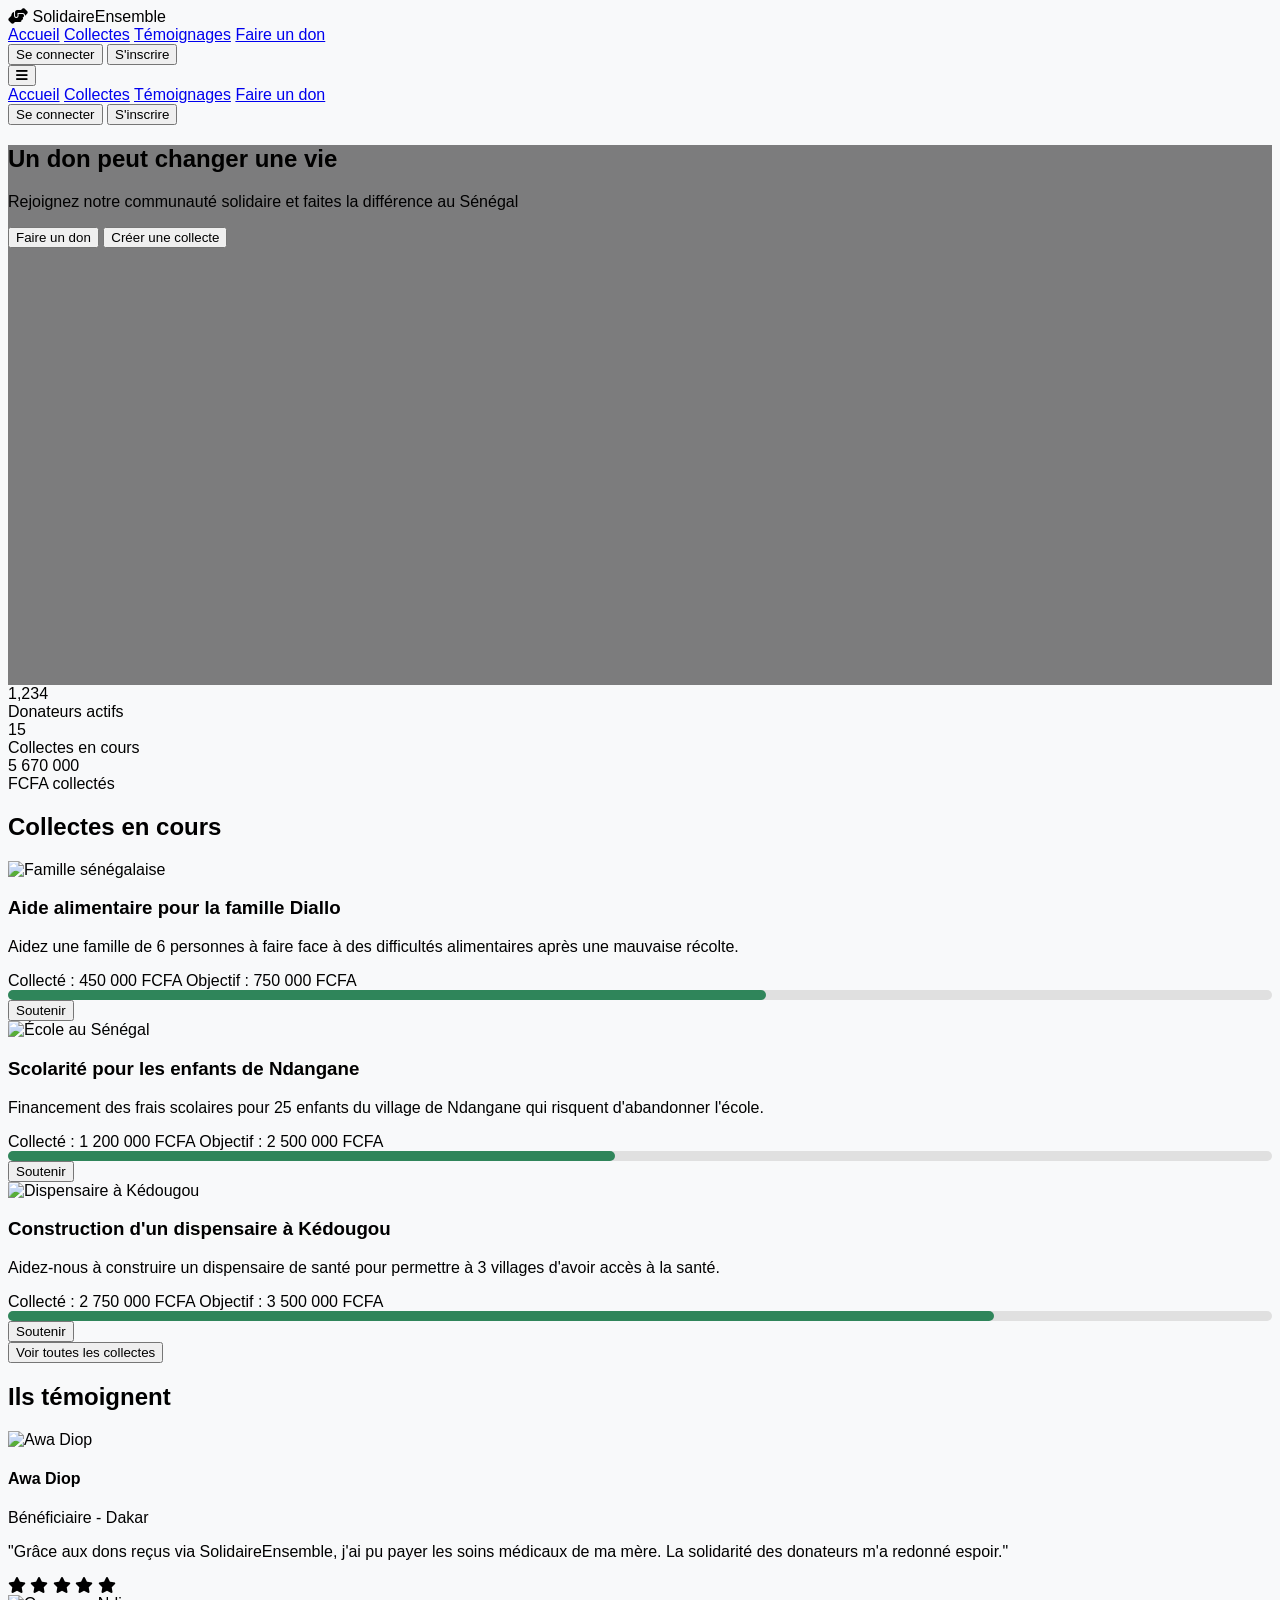
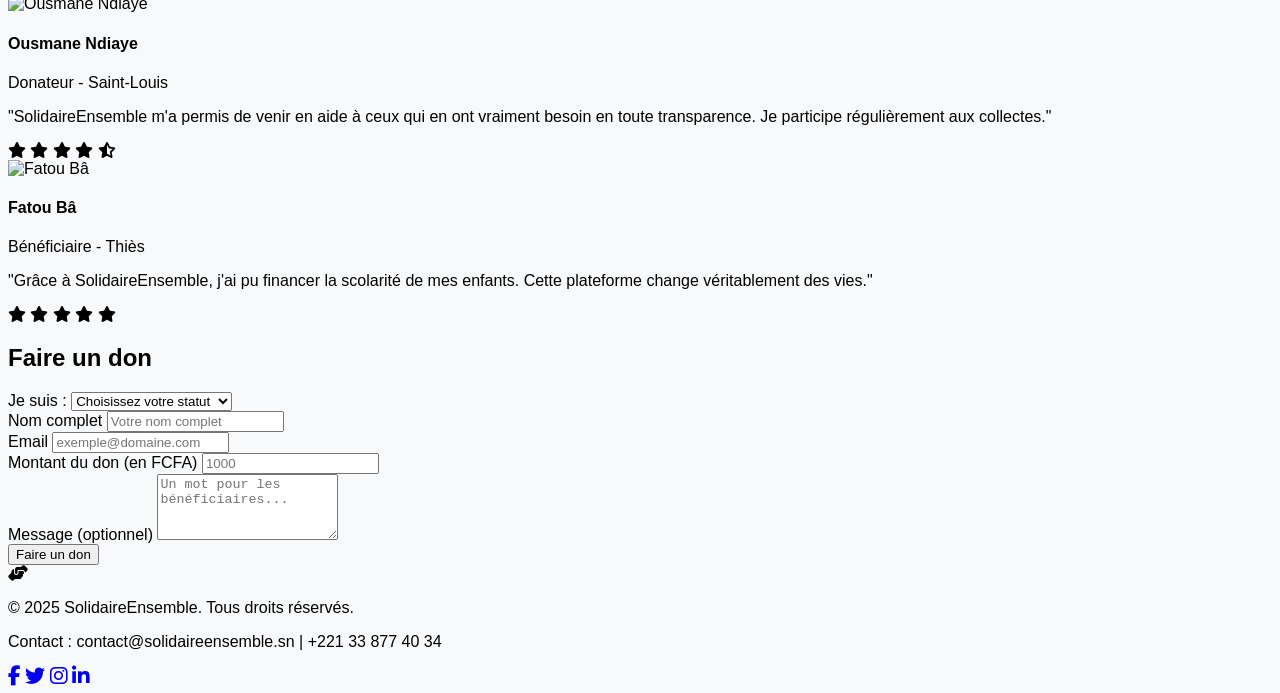
==== E-social/index.html @ 28fca860 "Page de connexion" ====
<!DOCTYPE html>
<html lang="fr">

<head>
    <meta charset="UTF-8">
    <meta name="viewport" content="width=device-width, initial-scale=1.0">
    <title>SolidaireEnsemble - Un don peut changer une vie</title>
    <link rel="stylesheet" href="https://cdnjs.cloudflare.com/ajax/libs/font-awesome/6.4.0/css/all.min.css">
    <script src="https://cdn.tailwindcss.com"></script>
    <link rel="stylesheet" href="style/style.css">
    <script src="js/main.js"></script>
    <style>
        :root {
            --primary: #2F855A;
            --secondary: #DD6B20;
            --light: #F7FAFC;
            --dark: #1A202C;
        }

        body {
            font-family: 'Segoe UI', Tahoma, Geneva, Verdana, sans-serif;
            background-color: #F8F9FA;
        }

        .hero-image {
            background-image: linear-gradient(rgba(0, 0, 0, 0.5), rgba(0, 0, 0, 0.5)), url('https://img.freepik.com/photos-gratuite/bouchent-concept-communaute-mains_23-2148931127.jpg?semt=ais_items_boosted&w=740');
            height: 60vh;
            background-position: center;
            background-repeat: no-repeat;
            background-size: cover;
        }

        .testimonial-card {
            transition: transform 0.3s ease;
        }

        .testimonial-card:hover {
            transform: translateY(-5px);
        }

        .progress-bar {
            height: 10px;
            border-radius: 5px;
            background-color: #e0e0e0;
        }

        .progress-fill {
            height: 100%;
            border-radius: 5px;
            background-color: var(--primary);
            transition: width 0.5s ease;
        }

        .collect-card {
            transition: all 0.3s ease;
        }

        .collect-card:hover {
            transform: translateY(-5px);
            box-shadow: 0 10px 25px -5px rgba(0, 0, 0, 0.1);
        }

        .nav-link {
            position: relative;
        }

        .nav-link:after {
            content: '';
            position: absolute;
            width: 0;
            height: 2px;
            bottom: -2px;
            left: 0;
            background-color: var(--secondary);
            transition: width 0.3s ease;
        }

        .nav-link:hover:after {
            width: 100%;
        }

        @media (max-width: 768px) {
            .hero-image {
                height: 40vh;
            }
        }
    </style>
</head>

<body>
    <!-- Navigation -->
    <nav class="bg-white shadow-md sticky top-0 z-50">
        <div class="max-w-7xl mx-auto px-4 sm:px-6 lg:px-8">
            <div class="flex justify-between h-16">
                <div class="flex">
                    <div class="flex-shrink-0 flex items-center">
                        <i class="fas fa-hands-helping text-3xl text-green-600 mr-2"></i>
                        <span class="text-xl font-bold text-gray-800">SolidaireEnsemble</span>
                    </div>
                    <div class="hidden sm:ml-6 sm:flex sm:space-x-8">
                        <a href="#accueil"
                            class="nav-link border-green-500 text-gray-900 inline-flex items-center px-1 pt-1 border-b-2 text-sm font-medium">Accueil</a>
                        <a href="#collectes"
                            class="nav-link border-transparent text-gray-500 hover:border-gray-300 hover:text-gray-700 inline-flex items-center px-1 pt-1 border-b-2 text-sm font-medium">Collectes</a>
                        <a href="#temoignages"
                            class="nav-link border-transparent text-gray-500 hover:border-gray-300 hover:text-gray-700 inline-flex items-center px-1 pt-1 border-b-2 text-sm font-medium">Témoignages</a>
                        <a href="#faire-don"
                            class="nav-link border-transparent text-gray-500 hover:border-gray-300 hover:text-gray-700 inline-flex items-center px-1 pt-1 border-b-2 text-sm font-medium">Faire
                            un don</a>
                    </div>
                </div>
                <div class="hidden sm:ml-6 sm:flex sm:items-center">
                    <button onclick="window.location.href='connexion.html'"
                        class="bg-green-600 hover:bg-green-700 text-white px-4 py-2 rounded-md text-sm font-medium mr-2">
                        Se connecter
                    </button>
                    <button
                        class="bg-orange-500 hover:bg-orange-600 text-white px-4 py-2 rounded-md text-sm font-medium">S'inscrire</button>
                </div>
                <div class="-mr-2 flex items-center sm:hidden">
                    <button type="button"
                        class="inline-flex items-center justify-center p-2 rounded-md text-gray-400 hover:text-gray-500 hover:bg-gray-100 focus:outline-none focus:ring-2 focus:ring-inset focus:ring-green-500"
                        aria-controls="mobile-menu" aria-expanded="false">
                        <span class="sr-only">Open main menu</span>
                        <i class="fas fa-bars text-xl"></i>
                    </button>
                </div>
            </div>
        </div>

        <!-- Mobile menu -->
        <div class="sm:hidden hidden" id="mobile-menu">
            <div class="pt-2 pb-3 space-y-1">
                <a href="#accueil"
                    class="bg-green-50 border-green-500 text-green-700 block pl-3 pr-4 py-2 border-l-4 text-base font-medium">Accueil</a>
                <a href="#collectes"
                    class="border-transparent text-gray-500 hover:bg-gray-50 hover:border-gray-300 hover:text-gray-700 block pl-3 pr-4 py-2 border-l-4 text-base font-medium">Collectes</a>
                <a href="#temoignages"
                    class="border-transparent text-gray-500 hover:bg-gray-50 hover:border-gray-300 hover:text-gray-700 block pl-3 pr-4 py-2 border-l-4 text-base font-medium">Témoignages</a>
                <a href="#faire-don"
                    class="border-transparent text-gray-500 hover:bg-gray-50 hover:border-gray-300 hover:text-gray-700 block pl-3 pr-4 py-2 border-l-4 text-base font-medium">Faire
                    un don</a>
            </div>
            <div class="pt-4 pb-3 border-t border-gray-200">
                <div class="flex items-center px-4">
                    <button
                        class="bg-green-600 hover:bg-green-700 text-white px-4 py-2 rounded-md text-sm font-medium mr-2 w-full">Se
                        <a href="Connexion"></a>connecter</button>
                    <button
                        class="bg-orange-500 hover:bg-orange-600 text-white px-4 py-2 rounded-md text-sm font-medium w-full">S'inscrire</button>
                </div>
            </div>
        </div>
    </nav>

    <!-- Hero Section -->
    <section id="accueil" class="hero-image flex items-center justify-center">
        <div class="text-center px-4">
            <h1 class="text-4xl md:text-6xl font-bold text-white mb-6">Un don peut changer une vie</h1>
            <p class="text-xl md:text-2xl text-white mb-8">Rejoignez notre communauté solidaire et faites la différence
                au Sénégal</p>
            <div class="flex flex-col sm:flex-row justify-center gap-4">
                <button class="bg-green-600 hover:bg-green-700 text-white font-bold py-3 px-8 rounded-lg text-lg">Faire
                    un don</button>
                <button class="bg-white hover:bg-gray-100 text-green-700 font-bold py-3 px-8 rounded-lg text-lg">Créer
                    une collecte</button>
            </div>
        </div>
    </section>

    <!-- Stats Section -->
    <section class="bg-white py-12">
        <div class="max-w-7xl mx-auto px-4 sm:px-6 lg:px-8">
            <div class="grid grid-cols-1 md:grid-cols-3 gap-8 text-center">
                <div class="p-6 rounded-lg border border-gray-200">
                    <div class="text-green-600 text-5xl font-bold mb-2" id="donators-count">0</div>
                    <div class="text-gray-600 text-lg">Donateurs actifs</div>
                </div>
                <div class="p-6 rounded-lg border border-gray-200">
                    <div class="text-green-600 text-5xl font-bold mb-2" id="collects-count">0</div>
                    <div class="text-gray-600 text-lg">Collectes en cours</div>
                </div>
                <div class="p-6 rounded-lg border border-gray-200">
                    <div class="text-green-600 text-5xl font-bold mb-2" id="total-donations">0</div>
                    <div class="text-gray-600 text-lg">FCFA collectés</div>
                </div>
            </div>
        </div>
    </section>

    <!-- Current Collects Section -->
    <section id="collectes" class="bg-gray-50 py-16">
        <div class="max-w-7xl mx-auto px-4 sm:px-6 lg:px-8">
            <h2 class="text-3xl font-bold text-center text-gray-800 mb-12">Collectes en cours</h2>

            <div class="grid grid-cols-1 md:grid-cols-2 lg:grid-cols-3 gap-8">
                <!-- Collect Item 1 -->
                <div class="bg-white rounded-lg shadow-md overflow-hidden collect-card">
                    <img src="https://media.istockphoto.com/id/1430371482/fr/photo/des-b%C3%A9n%C3%A9voles-asiatiques-emballent-des-biens-donn%C3%A9s-et-de-l%C3%A9picerie-%C3%A0-une-banque-alimentaire.jpg?s=612x612&w=0&k=20&c=bNVRONm7edIOkddOf6VmVcBocKPt4oDw5oXJl5x1ylU="
                        alt="Famille sénégalaise" class="w-full h-48 object-cover">
                    <div class="p-6">
                        <h3 class="text-xl font-semibold mb-2">Aide alimentaire pour la famille Diallo</h3>
                        <p class="text-gray-600 mb-4">Aidez une famille de 6 personnes à faire face à des difficultés
                            alimentaires après une mauvaise récolte.</p>

                        <div class="mb-4">
                            <div class="flex justify-between text-sm mb-1">
                                <span>Collecté : 450 000 FCFA</span>
                                <span>Objectif : 750 000 FCFA</span>
                            </div>
                            <div class="progress-bar">
                                <div class="progress-fill" style="width: 60%"></div>
                            </div>
                        </div>

                        <button
                            class="w-full bg-green-600 hover:bg-green-700 text-white py-2 px-4 rounded-lg">Soutenir</button>
                    </div>
                </div>

                <!-- Collect Item 2 -->
                <div class="bg-white rounded-lg shadow-md overflow-hidden collect-card">
                    <img src="https://childrenofafrica.org/wp-content/uploads/2021/10/Fondation-children-of-africa-kits-scolaire-2020-2021-80-scaled.jpg"
                        alt="École au Sénégal" class="w-full h-48 object-cover" />
                    <div class="p-6">
                        <h3 class="text-xl font-semibold mb-2">Scolarité pour les enfants de Ndangane</h3>
                        <p class="text-gray-600 mb-4">Financement des frais scolaires pour 25 enfants du village de
                            Ndangane qui risquent d'abandonner l'école.</p>

                        <div class="mb-4">
                            <div class="flex justify-between text-sm mb-1">
                                <span>Collecté : 1 200 000 FCFA</span>
                                <span>Objectif : 2 500 000 FCFA</span>
                            </div>
                            <div class="progress-bar">
                                <div class="progress-fill" style="width: 48%"></div>
                            </div>
                        </div>

                        <button
                            class="w-full bg-green-600 hover:bg-green-700 text-white py-2 px-4 rounded-lg">Soutenir</button>
                    </div>
                </div>

                <!-- Collect Item 3 -->
                <div class="bg-white rounded-lg shadow-md overflow-hidden collect-card">
                    <img src="https://encrypted-tbn0.gstatic.com/images?q=tbn:ANd9GcTqqtoqpHK7Br8FeZOozDiQo40Pn9hkBjh14BOrrzU4fmsiDVShU4ZltK-C2Ol2y59Cu40&usqp=CAU"
                        alt="Dispensaire à Kédougou" class="w-full h-48 object-cover">
                    <div class="p-6">
                        <h3 class="text-xl font-semibold mb-2">Construction d'un dispensaire à Kédougou</h3>
                        <p class="text-gray-600 mb-4">Aidez-nous à construire un dispensaire de santé pour permettre à 3
                            villages d'avoir accès à la santé.</p>

                        <div class="mb-4">
                            <div class="flex justify-between text-sm mb-1">
                                <span>Collecté : 2 750 000 FCFA</span>
                                <span>Objectif : 3 500 000 FCFA</span>
                            </div>
                            <div class="progress-bar">
                                <div class="progress-fill" style="width: 78%"></div>
                            </div>
                        </div>

                        <button
                            class="w-full bg-green-600 hover:bg-green-700 text-white py-2 px-4 rounded-lg">Soutenir</button>
                    </div>
                </div>
            </div>

            <div class="text-center mt-10">
                <button class="bg-orange-500 hover:bg-orange-600 text-white font-bold py-3 px-8 rounded-lg text-lg">Voir
                    toutes les collectes</button>
            </div>
        </div>
    </section>

    <!-- Testimonials Section -->
    <section id="temoignages" class="py-16 bg-white">
        <div class="max-w-7xl mx-auto px-4 sm:px-6 lg:px-8">
            <h2 class="text-3xl font-bold text-center text-gray-800 mb-12">Ils témoignent</h2>

            <div class="grid grid-cols-1 md:grid-cols-2 lg:grid-cols-3 gap-8">
                <!-- Testimonial 1 -->
                <div class="bg-gray-50 p-6 rounded-lg shadow-md testimonial-card">
                    <div class="flex items-center mb-4">
                        <img src="https://st3.depositphotos.com/12985790/19356/i/450/depositphotos_193566232-stock-photo-portrait-young-smiling-african-american.jpg"
                            alt="Awa Diop" class="w-12 h-12 rounded-full mr-4">
                        <div>
                            <h4 class="font-semibold">Awa Diop</h4>
                            <p class="text-sm text-gray-500">Bénéficiaire - Dakar</p>
                        </div>
                    </div>
                    <p class="text-gray-700 mb-4">"Grâce aux dons reçus via SolidaireEnsemble, j'ai pu payer les soins
                        médicaux de ma mère. La solidarité des donateurs m'a redonné espoir."</p>
                    <div class="flex text-yellow-400">
                        <i class="fas fa-star"></i>
                        <i class="fas fa-star"></i>
                        <i class="fas fa-star"></i>
                        <i class="fas fa-star"></i>
                        <i class="fas fa-star"></i>
                    </div>
                </div>

                <!-- Testimonial 2 -->
                <div class="bg-gray-50 p-6 rounded-lg shadow-md testimonial-card">
                    <div class="flex items-center mb-4">
                        <img src="https://img.freepik.com/photos-gratuite/gros-plan-bouleverse-americain-noir-personne_23-2148749582.jpg?semt=ais_items_boosted&w=740"
                            alt="Ousmane Ndiaye" class="w-12 h-12 rounded-full mr-4">
                        <div>
                            <h4 class="font-semibold">Ousmane Ndiaye</h4>
                            <p class="text-sm text-gray-500">Donateur - Saint-Louis</p>
                        </div>
                    </div>
                    <p class="text-gray-700 mb-4">"SolidaireEnsemble m'a permis de venir en aide à ceux qui en ont
                        vraiment besoin en toute transparence. Je participe régulièrement aux collectes."</p>
                    <div class="flex text-yellow-400">
                        <i class="fas fa-star"></i>
                        <i class="fas fa-star"></i>
                        <i class="fas fa-star"></i>
                        <i class="fas fa-star"></i>
                        <i class="fas fa-star-half-alt"></i>
                    </div>
                </div>

                <!-- Testimonial 3 -->
                <div class="bg-gray-50 p-6 rounded-lg shadow-md testimonial-card">
                    <div class="flex items-center mb-4">
                        <img src="https://img.freepik.com/photos-gratuite/belle-femme-africaine-portrait-visage-se-bouchent_53876-148041.jpg?semt=ais_hybrid&w=740"
                            alt="Fatou Bâ" class="w-12 h-12 rounded-full mr-4">
                        <div>
                            <h4 class="font-semibold">Fatou Bâ</h4>
                            <p class="text-sm text-gray-500">Bénéficiaire - Thiès</p>
                        </div>
                    </div>
                    <p class="text-gray-700 mb-4">"Grâce à SolidaireEnsemble, j'ai pu financer la scolarité de mes
                        enfants. Cette plateforme change véritablement des vies."</p>
                    <div class="flex text-yellow-400">
                        <i class="fas fa-star"></i>
                        <i class="fas fa-star"></i>
                        <i class="fas fa-star"></i>
                        <i class="fas fa-star"></i>
                        <i class="fas fa-star"></i>
                    </div>
                </div>
            </div>
        </div>
    </section>

    <!-- Faire un Don Section -->
    <section id="faire-don" class="bg-gray-50 py-16">
        <div class="max-w-4xl mx-auto px-4 sm:px-6 lg:px-8">
            <h2 class="text-3xl font-bold text-center text-gray-800 mb-12">Faire un don</h2>
            <form class="bg-white rounded-lg shadow-md p-8 space-y-6" id="donation-form">
                <div>
                    <label for="donor-type" class="block text-gray-700 font-semibold mb-2">Je suis :</label>
                    <select id="donor-type" name="donor-type"
                        class="w-full border border-gray-300 rounded-md p-2 focus:outline-none focus:ring-2 focus:ring-green-600">
                        <option value="" disabled selected>Choisissez votre statut</option>
                        <option value="donateur">Donateur</option>
                        <option value="necessiteux">Personne nécessiteuse</option>
                    </select>
                </div>
                <div>
                    <label for="name" class="block text-gray-700 font-semibold mb-2">Nom complet</label>
                    <input type="text" id="name" name="name" required placeholder="Votre nom complet"
                        class="w-full border border-gray-300 rounded-md p-2 focus:outline-none focus:ring-2 focus:ring-green-600" />
                </div>
                <div>
                    <label for="email" class="block text-gray-700 font-semibold mb-2">Email</label>
                    <input type="email" id="email" name="email" required placeholder="exemple@domaine.com"
                        class="w-full border border-gray-300 rounded-md p-2 focus:outline-none focus:ring-2 focus:ring-green-600" />
                </div>
                <div>
                    <label for="amount" class="block text-gray-700 font-semibold mb-2">Montant du don (en FCFA)</label>
                    <input type="number" id="amount" name="amount" min="1000" step="500" required placeholder="1000"
                        class="w-full border border-gray-300 rounded-md p-2 focus:outline-none focus:ring-2 focus:ring-green-600" />
                </div>
                <div>
                    <label for="message" class="block text-gray-700 font-semibold mb-2">Message (optionnel)</label>
                    <textarea id="message" name="message" rows="4" placeholder="Un mot pour les bénéficiaires..."
                        class="w-full border border-gray-300 rounded-md p-2 focus:outline-none focus:ring-2 focus:ring-green-600"></textarea>
                </div>
                <button type="submit"
                    class="w-full bg-green-600 hover:bg-green-700 text-white py-3 rounded-lg font-semibold text-lg">Faire
                    un don</button>
            </form>
        </div>
    </section>

    <!-- Footer -->
    <footer class="bg-dark text-light py-8 mt-16">
        <div class="max-w-7xl mx-auto px-4 sm:px-6 lg:px-8 text-center">
            <div class="mb-4">
                <i class="fas fa-hands-helping text-3xl text-green-400 mx-auto"></i>
            </div>
            <p>© 2025 SolidaireEnsemble. Tous droits réservés.</p>
            <p class="mt-2 text-sm text-gray-400">Contact : contact@solidaireensemble.sn | +221 33 877 40 34</p>
            <div class="mt-4 flex justify-center space-x-6">
                <a href="#" aria-label="Facebook" class="text-green-400 hover:text-green-600"><i
                        class="fab fa-facebook-f fa-lg"></i></a>
                <a href="#" aria-label="Twitter" class="text-green-400 hover:text-green-600"><i
                        class="fab fa-twitter fa-lg"></i></a>
                <a href="#" aria-label="Instagram" class="text-green-400 hover:text-green-600"><i
                        class="fab fa-instagram fa-lg"></i></a>
                <a href="#" aria-label="LinkedIn" class="text-green-400 hover:text-green-600"><i
                        class="fab fa-linkedin-in fa-lg"></i></a>
            </div>
        </div>
    </footer>

    <!-- Optional JavaScript for Mobile Menu Toggle -->
    <script>
        const menuButton = document.querySelector('nav button[aria-controls="mobile-menu"]');
        const mobileMenu = document.getElementById('mobile-menu');

        menuButton.addEventListener('click', () => {
            const expanded = menuButton.getAttribute('aria-expanded') === 'true' || false;
            menuButton.setAttribute('aria-expanded', !expanded);
            mobileMenu.classList.toggle('hidden');
        });

        // Example of incrementing stats for demo (can be replaced with real data)
        document.getElementById('donators-count').textContent = '1,234';
        document.getElementById('collects-count').textContent = '15';
        document.getElementById('total-donations').textContent = '5 670 000';

        // Donation form submission handler (simple alert for demo)
        const donationForm = document.getElementById('donation-form');
        donationForm.addEventListener('submit', (e) => {
            e.preventDefault();
            alert('Merci pour votre générosité ! Votre don a bien été pris en compte.');
            donationForm.reset();
        });
    </script>
</body>

</html>
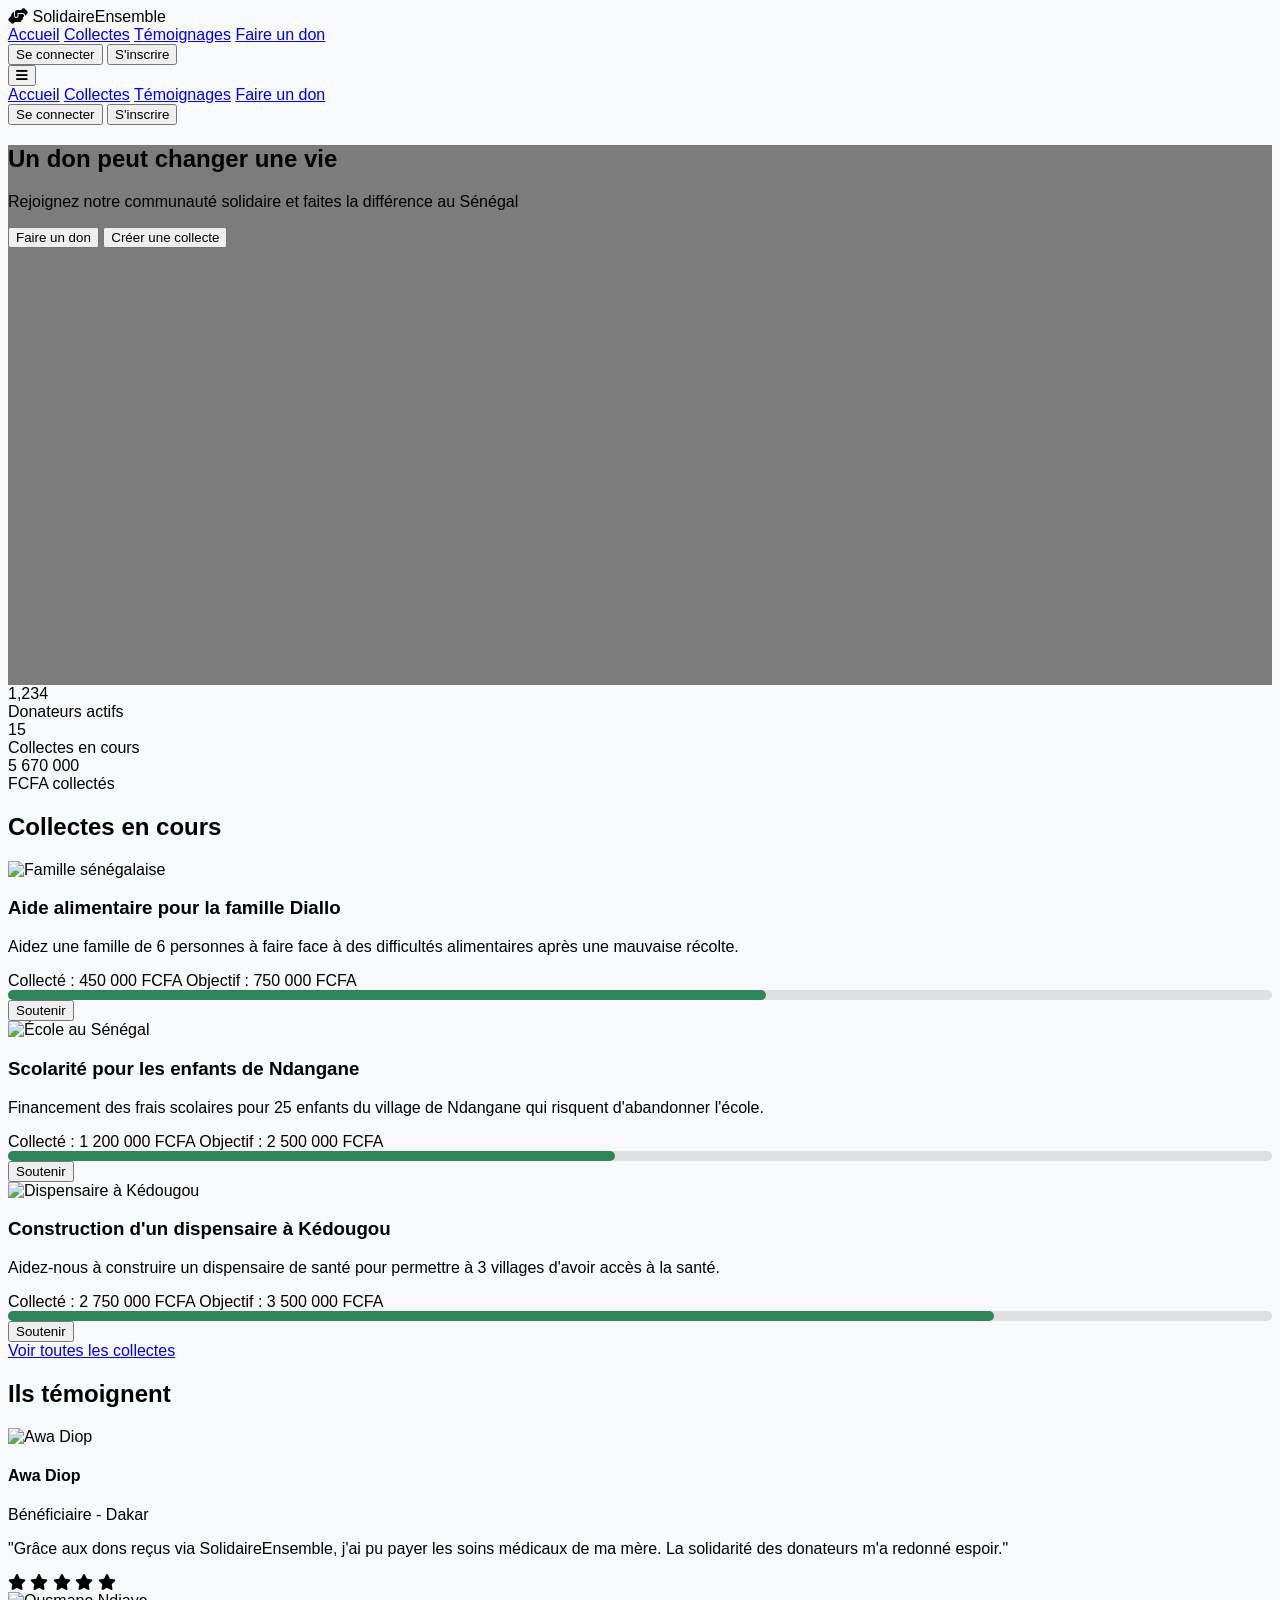
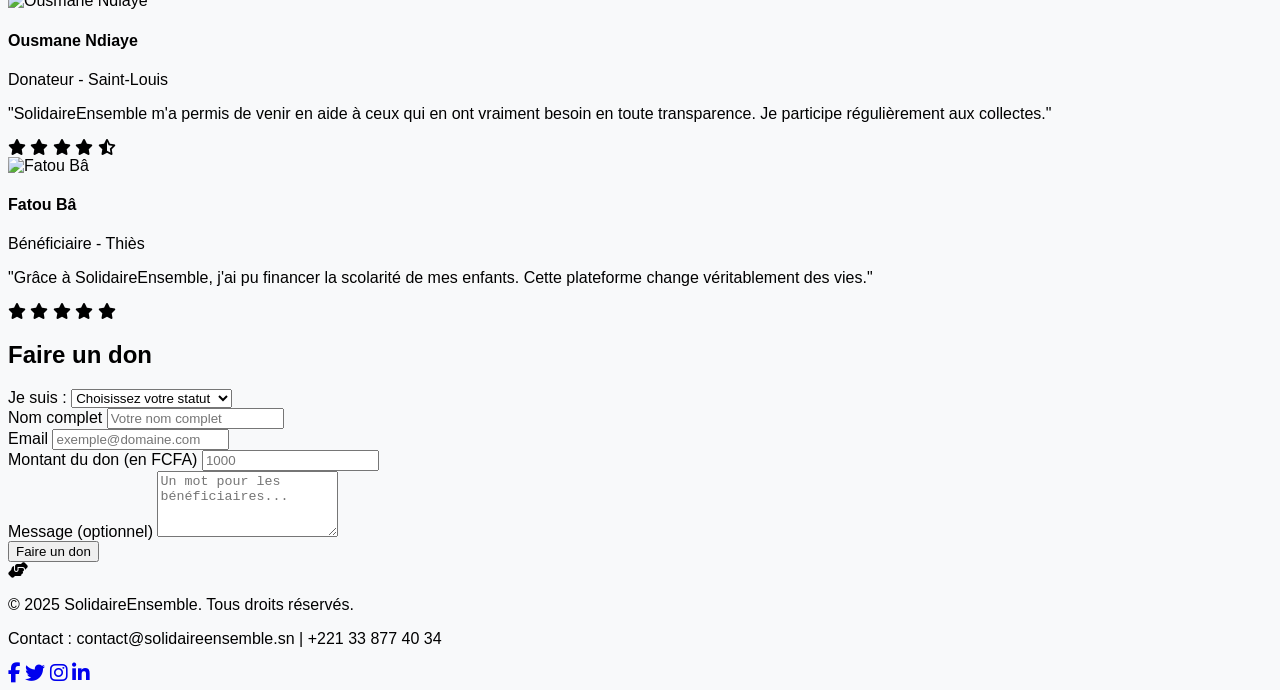
==== commit 06feb1c2: "Merge pull request #3 from daoudida/connexion-Seynabou Page de connexion Seynabou" ====
--- a/E-social/index.html
+++ b/E-social/index.html
@@ -268,8 +268,10 @@
             </div>
 
             <div class="text-center mt-10">
-                <button class="bg-orange-500 hover:bg-orange-600 text-white font-bold py-3 px-8 rounded-lg text-lg">Voir
-                    toutes les collectes</button>
+                <a href="collecte.html"
+                class="border-transparent text-gray-500 hover:bg-gray-50 hover:border-gray-300 hover:text-gray-700 block pl-3 pr-4 py-2 border-l-4 text-base font-medium">Voir
+                toutes les collectes
+                </a>
             </div>
         </div>
     </section>
@@ -387,6 +389,10 @@
         </div>
     </section>
 
+
+    
+<!--fin tout les collectes partie awa ndiaye-->
+
     <!-- Footer -->
     <footer class="bg-dark text-light py-8 mt-16">
         <div class="max-w-7xl mx-auto px-4 sm:px-6 lg:px-8 text-center">
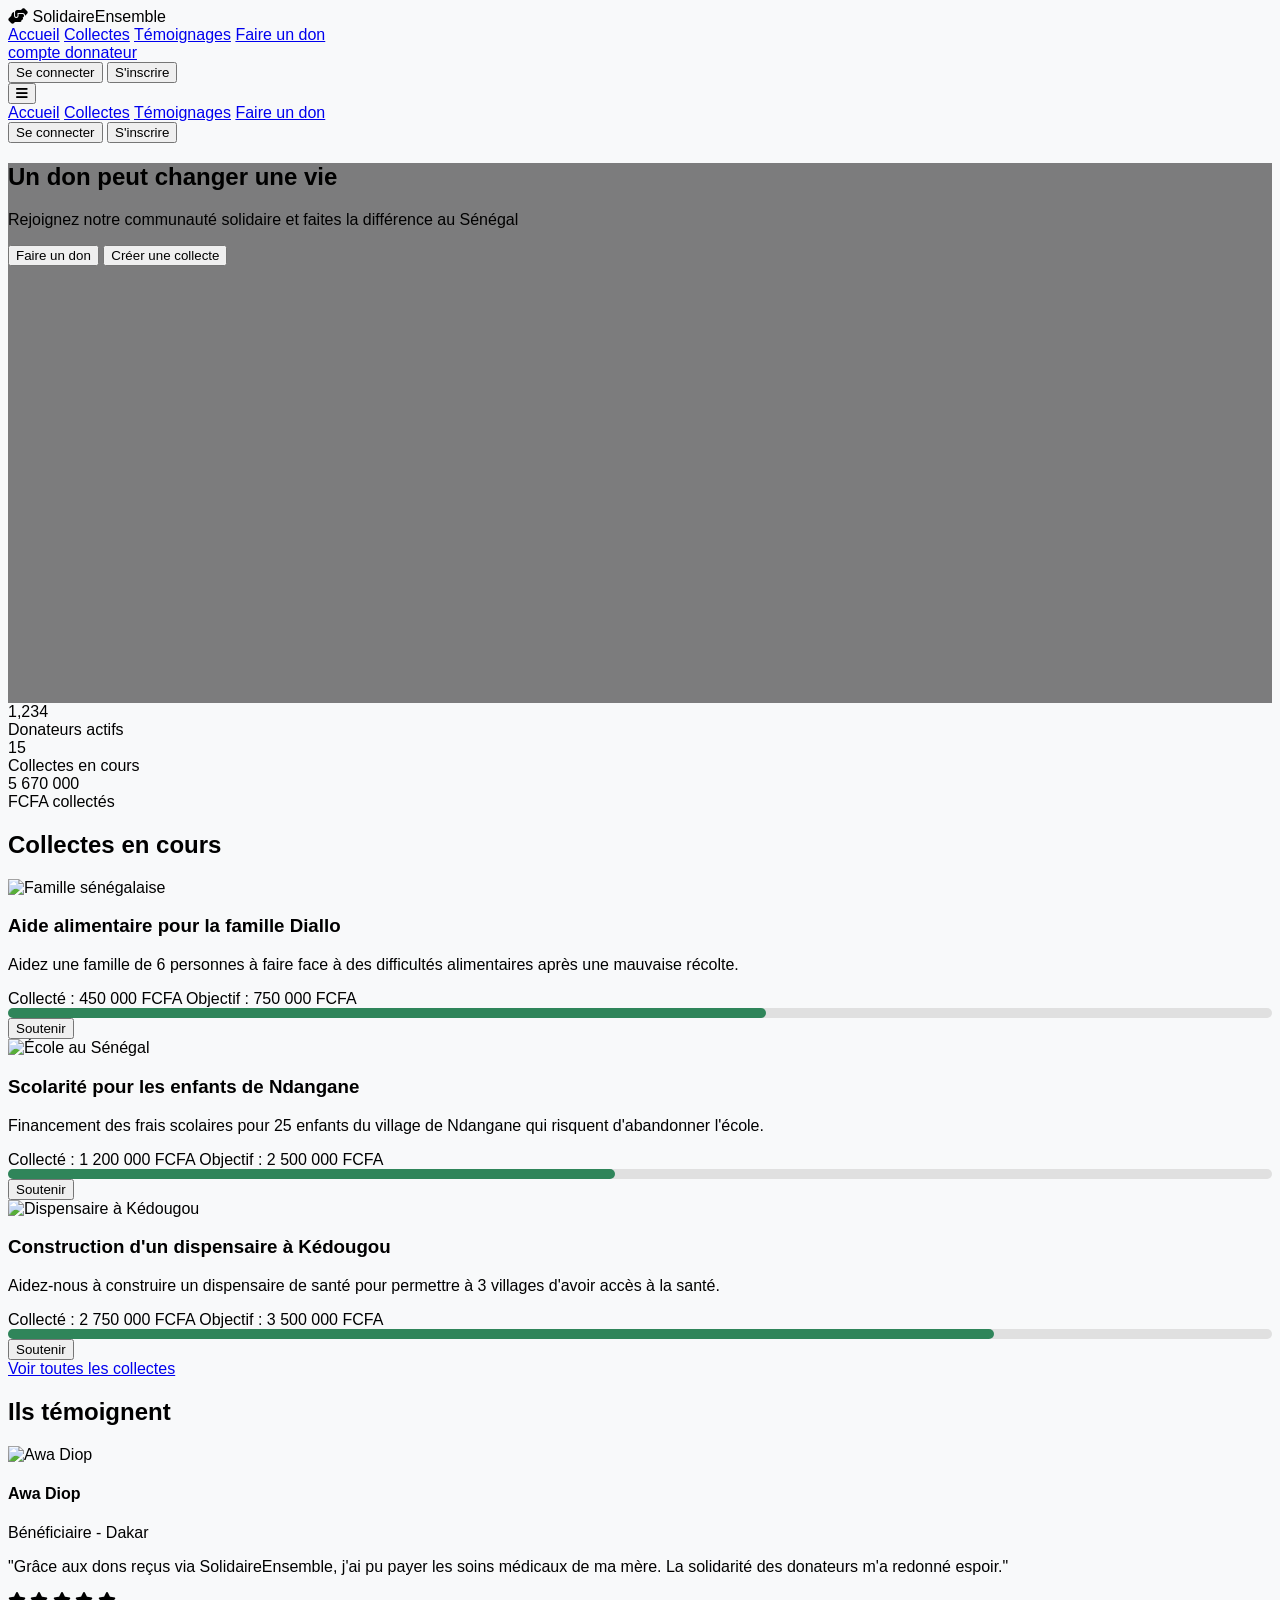
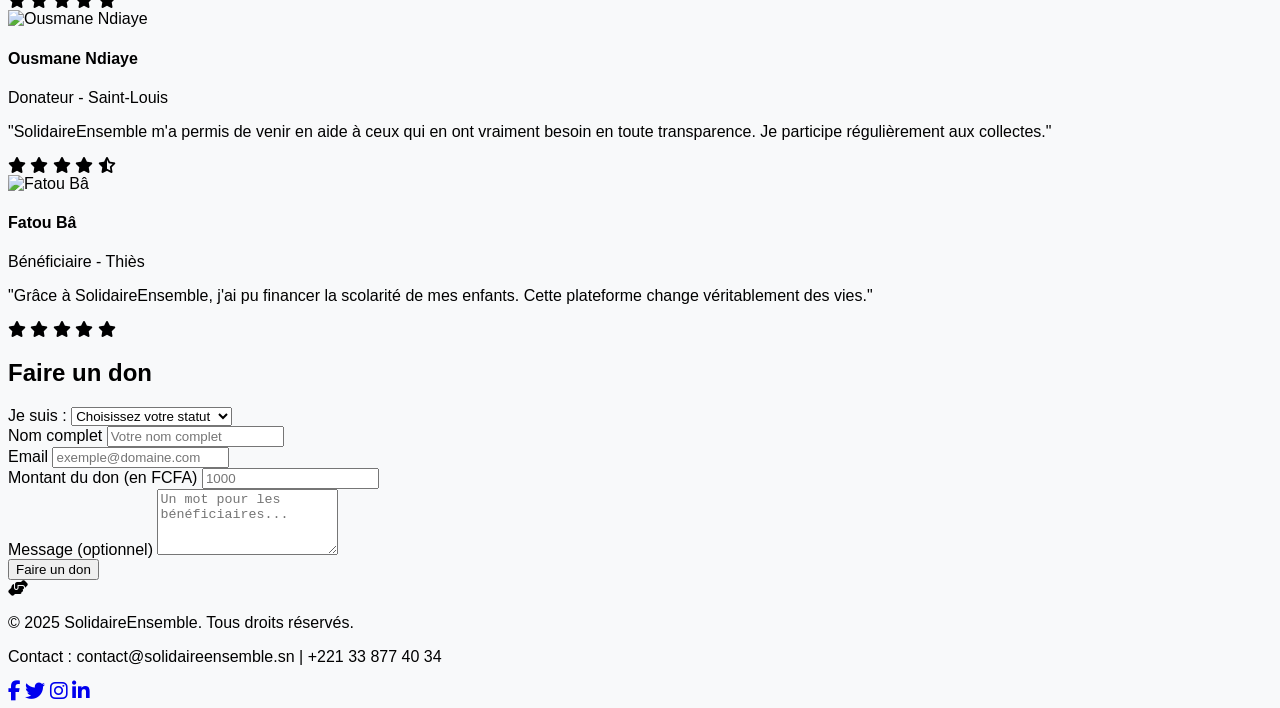
==== commit 98c88f98: "partie may donnateur/receveur" ====
--- a/E-social/index.html
+++ b/E-social/index.html
@@ -109,6 +109,10 @@
                             un don</a>
                     </div>
                 </div>
+
+                 <a href="compteDonnateur.html"
+                            class="nav-link border-transparent text-gray-500 hover:border-gray-300 hover:text-gray-700 inline-flex items-center px-1 pt-1 border-b-2 text-sm font-medium">compte
+                            donnateur</a>
                 <div class="hidden sm:ml-6 sm:flex sm:items-center">
                     <button onclick="window.location.href='connexion.html'"
                         class="bg-green-600 hover:bg-green-700 text-white px-4 py-2 rounded-md text-sm font-medium mr-2">
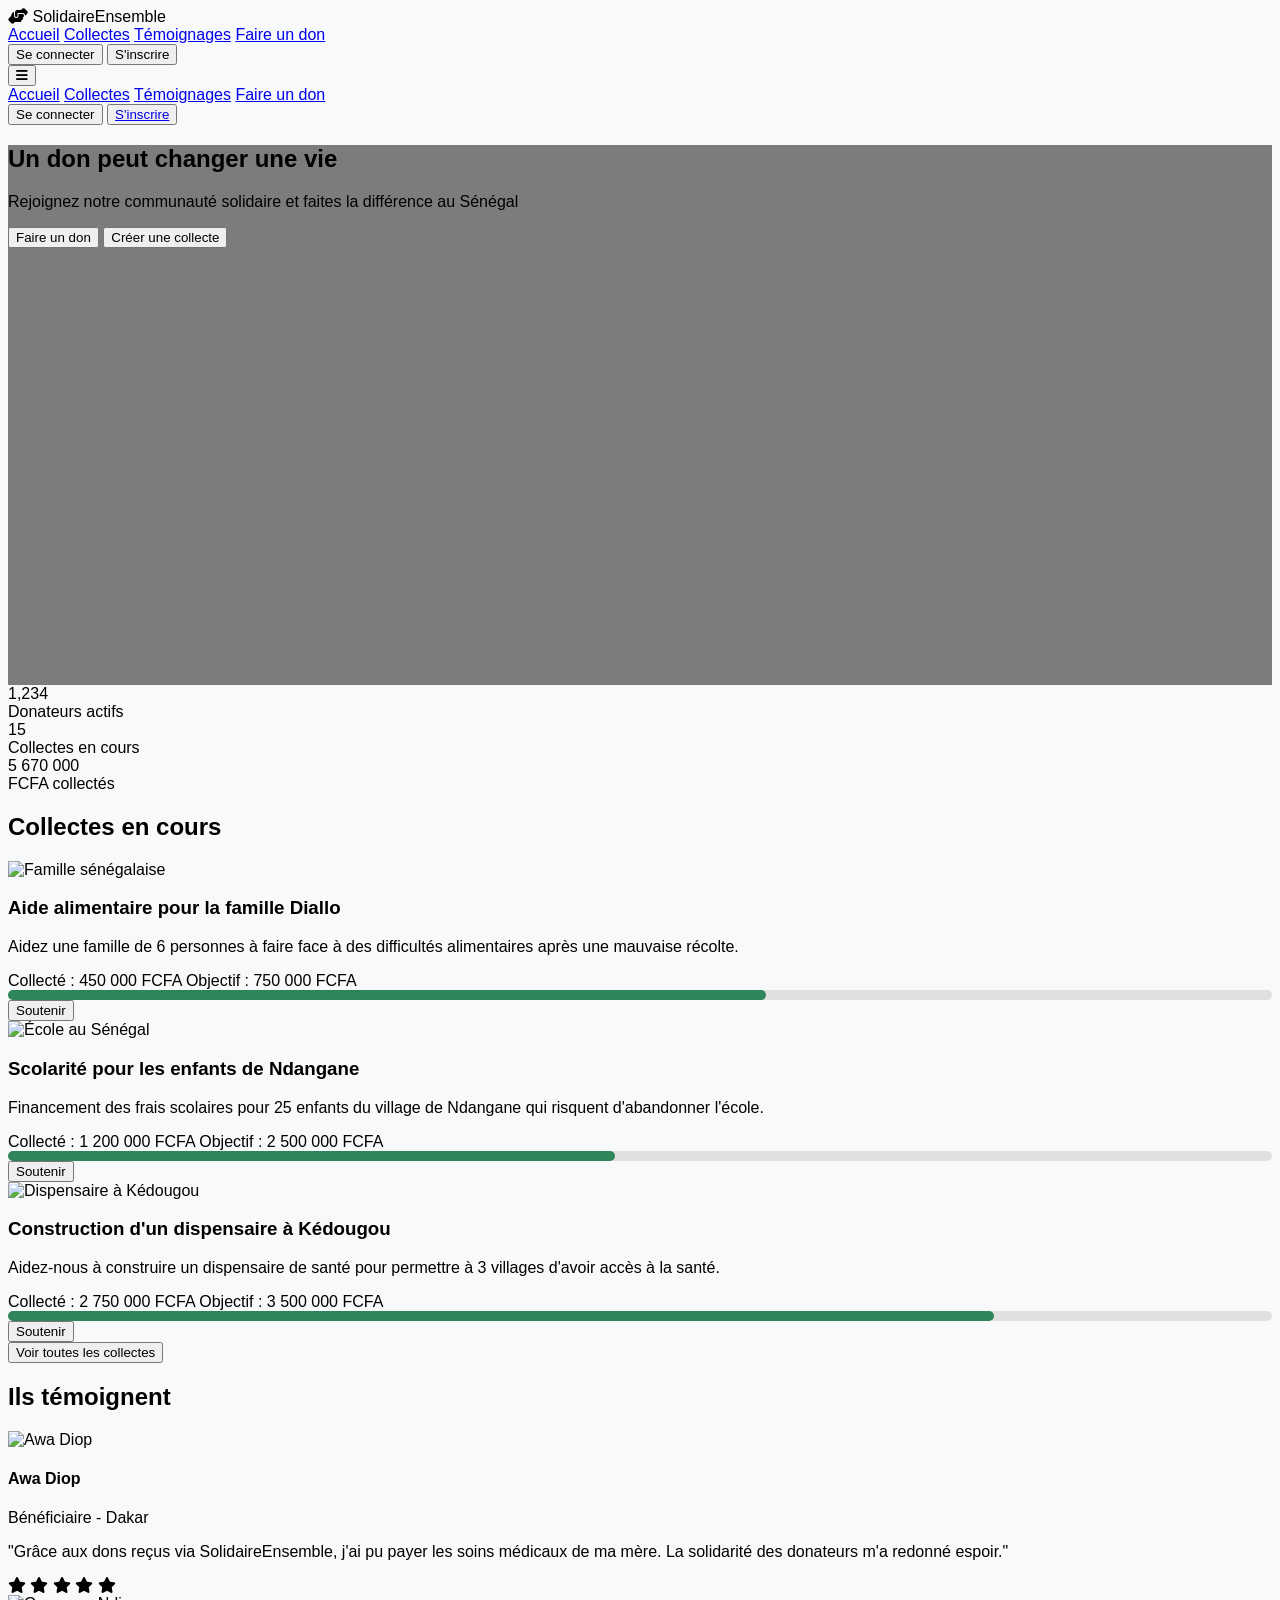
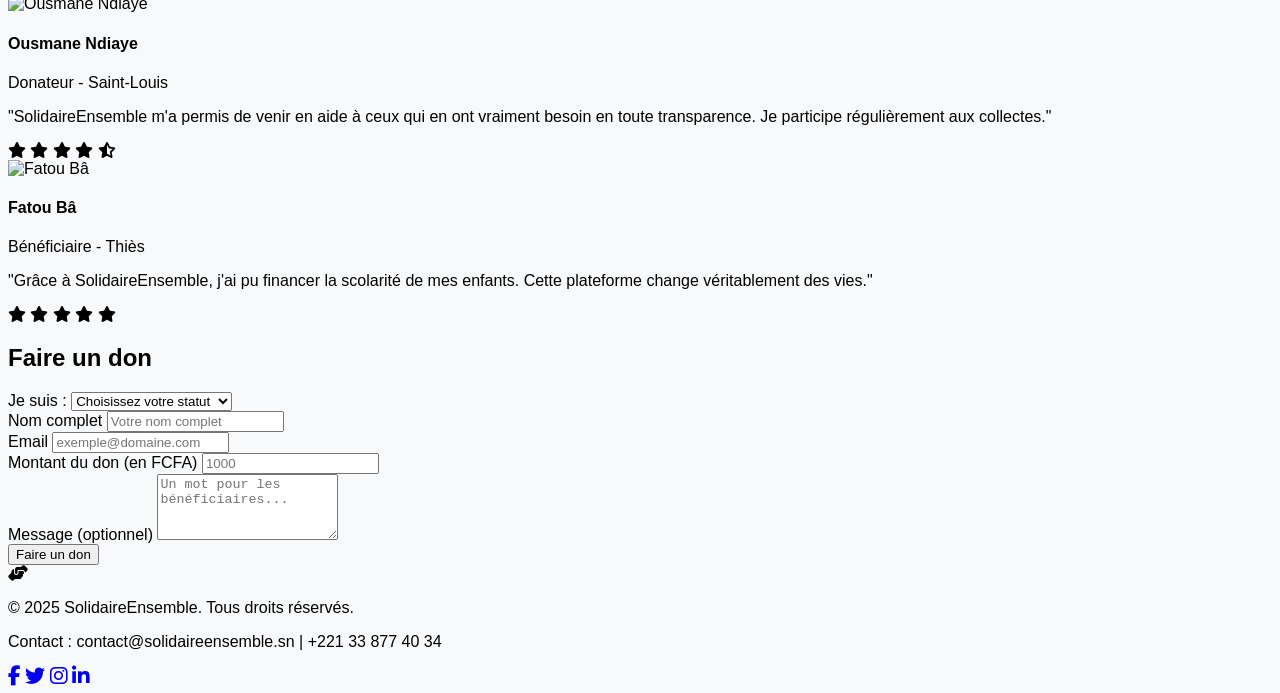
==== commit 64257f73: "partie connexion et inscription" ====
--- a/E-social/index.html
+++ b/E-social/index.html
@@ -1,447 +1,640 @@
 <!DOCTYPE html>
 <html lang="fr">
-
-<head>
-    <meta charset="UTF-8">
-    <meta name="viewport" content="width=device-width, initial-scale=1.0">
+  <head>
+    <meta charset="UTF-8" />
+    <meta name="viewport" content="width=device-width, initial-scale=1.0" />
     <title>SolidaireEnsemble - Un don peut changer une vie</title>
-    <link rel="stylesheet" href="https://cdnjs.cloudflare.com/ajax/libs/font-awesome/6.4.0/css/all.min.css">
+    <link
+      rel="stylesheet"
+      href="https://cdnjs.cloudflare.com/ajax/libs/font-awesome/6.4.0/css/all.min.css"
+    />
     <script src="https://cdn.tailwindcss.com"></script>
-    <link rel="stylesheet" href="style/style.css">
+    <link rel="stylesheet" href="style/style.css" />
     <script src="js/main.js"></script>
     <style>
-        :root {
-            --primary: #2F855A;
-            --secondary: #DD6B20;
-            --light: #F7FAFC;
-            --dark: #1A202C;
+      :root {
+        --primary: #2f855a;
+        --secondary: #dd6b20;
+        --light: #f7fafc;
+        --dark: #1a202c;
+      }
+
+      body {
+        font-family: "Segoe UI", Tahoma, Geneva, Verdana, sans-serif;
+        background-color: #f8f9fa;
+      }
+
+      .hero-image {
+        background-image: linear-gradient(
+            rgba(0, 0, 0, 0.5),
+            rgba(0, 0, 0, 0.5)
+          ),
+          url("https://img.freepik.com/photos-gratuite/bouchent-concept-communaute-mains_23-2148931127.jpg?semt=ais_items_boosted&w=740");
+        height: 60vh;
+        background-position: center;
+        background-repeat: no-repeat;
+        background-size: cover;
+      }
+
+      .testimonial-card {
+        transition: transform 0.3s ease;
+      }
+
+      .testimonial-card:hover {
+        transform: translateY(-5px);
+      }
+
+      .progress-bar {
+        height: 10px;
+        border-radius: 5px;
+        background-color: #e0e0e0;
+      }
+
+      .progress-fill {
+        height: 100%;
+        border-radius: 5px;
+        background-color: var(--primary);
+        transition: width 0.5s ease;
+      }
+
+      .collect-card {
+        transition: all 0.3s ease;
+      }
+
+      .collect-card:hover {
+        transform: translateY(-5px);
+        box-shadow: 0 10px 25px -5px rgba(0, 0, 0, 0.1);
+      }
+
+      .nav-link {
+        position: relative;
+      }
+
+      .nav-link:after {
+        content: "";
+        position: absolute;
+        width: 0;
+        height: 2px;
+        bottom: -2px;
+        left: 0;
+        background-color: var(--secondary);
+        transition: width 0.3s ease;
+      }
+
+      .nav-link:hover:after {
+        width: 100%;
+      }
+
+      @media (max-width: 768px) {
+        .hero-image {
+          height: 40vh;
         }
-
-        body {
-            font-family: 'Segoe UI', Tahoma, Geneva, Verdana, sans-serif;
-            background-color: #F8F9FA;
-        }
-
-        .hero-image {
-            background-image: linear-gradient(rgba(0, 0, 0, 0.5), rgba(0, 0, 0, 0.5)), url('https://img.freepik.com/photos-gratuite/bouchent-concept-communaute-mains_23-2148931127.jpg?semt=ais_items_boosted&w=740');
-            height: 60vh;
-            background-position: center;
-            background-repeat: no-repeat;
-            background-size: cover;
-        }
-
-        .testimonial-card {
-            transition: transform 0.3s ease;
-        }
-
-        .testimonial-card:hover {
-            transform: translateY(-5px);
-        }
-
-        .progress-bar {
-            height: 10px;
-            border-radius: 5px;
-            background-color: #e0e0e0;
-        }
-
-        .progress-fill {
-            height: 100%;
-            border-radius: 5px;
-            background-color: var(--primary);
-            transition: width 0.5s ease;
-        }
-
-        .collect-card {
-            transition: all 0.3s ease;
-        }
-
-        .collect-card:hover {
-            transform: translateY(-5px);
-            box-shadow: 0 10px 25px -5px rgba(0, 0, 0, 0.1);
-        }
-
-        .nav-link {
-            position: relative;
-        }
-
-        .nav-link:after {
-            content: '';
-            position: absolute;
-            width: 0;
-            height: 2px;
-            bottom: -2px;
-            left: 0;
-            background-color: var(--secondary);
-            transition: width 0.3s ease;
-        }
-
-        .nav-link:hover:after {
-            width: 100%;
-        }
-
-        @media (max-width: 768px) {
-            .hero-image {
-                height: 40vh;
-            }
-        }
+      }
     </style>
-</head>
-
-<body>
+  </head>
+
+  <body>
     <!-- Navigation -->
     <nav class="bg-white shadow-md sticky top-0 z-50">
-        <div class="max-w-7xl mx-auto px-4 sm:px-6 lg:px-8">
-            <div class="flex justify-between h-16">
-                <div class="flex">
-                    <div class="flex-shrink-0 flex items-center">
-                        <i class="fas fa-hands-helping text-3xl text-green-600 mr-2"></i>
-                        <span class="text-xl font-bold text-gray-800">SolidaireEnsemble</span>
-                    </div>
-                    <div class="hidden sm:ml-6 sm:flex sm:space-x-8">
-                        <a href="#accueil"
-                            class="nav-link border-green-500 text-gray-900 inline-flex items-center px-1 pt-1 border-b-2 text-sm font-medium">Accueil</a>
-                        <a href="#collectes"
-                            class="nav-link border-transparent text-gray-500 hover:border-gray-300 hover:text-gray-700 inline-flex items-center px-1 pt-1 border-b-2 text-sm font-medium">Collectes</a>
-                        <a href="#temoignages"
-                            class="nav-link border-transparent text-gray-500 hover:border-gray-300 hover:text-gray-700 inline-flex items-center px-1 pt-1 border-b-2 text-sm font-medium">Témoignages</a>
-                        <a href="#faire-don"
-                            class="nav-link border-transparent text-gray-500 hover:border-gray-300 hover:text-gray-700 inline-flex items-center px-1 pt-1 border-b-2 text-sm font-medium">Faire
-                            un don</a>
-                    </div>
-                </div>
-
-                 <a href="compteDonnateur.html"
-                            class="nav-link border-transparent text-gray-500 hover:border-gray-300 hover:text-gray-700 inline-flex items-center px-1 pt-1 border-b-2 text-sm font-medium">compte
-                            donnateur</a>
-                <div class="hidden sm:ml-6 sm:flex sm:items-center">
-                    <button onclick="window.location.href='connexion.html'"
-                        class="bg-green-600 hover:bg-green-700 text-white px-4 py-2 rounded-md text-sm font-medium mr-2">
-                        Se connecter
-                    </button>
-                    <button
-                        class="bg-orange-500 hover:bg-orange-600 text-white px-4 py-2 rounded-md text-sm font-medium">S'inscrire</button>
-                </div>
-                <div class="-mr-2 flex items-center sm:hidden">
-                    <button type="button"
-                        class="inline-flex items-center justify-center p-2 rounded-md text-gray-400 hover:text-gray-500 hover:bg-gray-100 focus:outline-none focus:ring-2 focus:ring-inset focus:ring-green-500"
-                        aria-controls="mobile-menu" aria-expanded="false">
-                        <span class="sr-only">Open main menu</span>
-                        <i class="fas fa-bars text-xl"></i>
-                    </button>
-                </div>
-            </div>
-        </div>
-
-        <!-- Mobile menu -->
-        <div class="sm:hidden hidden" id="mobile-menu">
-            <div class="pt-2 pb-3 space-y-1">
-                <a href="#accueil"
-                    class="bg-green-50 border-green-500 text-green-700 block pl-3 pr-4 py-2 border-l-4 text-base font-medium">Accueil</a>
-                <a href="#collectes"
-                    class="border-transparent text-gray-500 hover:bg-gray-50 hover:border-gray-300 hover:text-gray-700 block pl-3 pr-4 py-2 border-l-4 text-base font-medium">Collectes</a>
-                <a href="#temoignages"
-                    class="border-transparent text-gray-500 hover:bg-gray-50 hover:border-gray-300 hover:text-gray-700 block pl-3 pr-4 py-2 border-l-4 text-base font-medium">Témoignages</a>
-                <a href="#faire-don"
-                    class="border-transparent text-gray-500 hover:bg-gray-50 hover:border-gray-300 hover:text-gray-700 block pl-3 pr-4 py-2 border-l-4 text-base font-medium">Faire
-                    un don</a>
-            </div>
-            <div class="pt-4 pb-3 border-t border-gray-200">
-                <div class="flex items-center px-4">
-                    <button
-                        class="bg-green-600 hover:bg-green-700 text-white px-4 py-2 rounded-md text-sm font-medium mr-2 w-full">Se
-                        <a href="Connexion"></a>connecter</button>
-                    <button
-                        class="bg-orange-500 hover:bg-orange-600 text-white px-4 py-2 rounded-md text-sm font-medium w-full">S'inscrire</button>
-                </div>
-            </div>
-        </div>
+      <div class="max-w-7xl mx-auto px-4 sm:px-6 lg:px-8">
+        <div class="flex justify-between h-16">
+          <div class="flex">
+            <div class="flex-shrink-0 flex items-center">
+              <i class="fas fa-hands-helping text-3xl text-green-600 mr-2"></i>
+              <span class="text-xl font-bold text-gray-800"
+                >SolidaireEnsemble</span
+              >
+            </div>
+            <div class="hidden sm:ml-6 sm:flex sm:space-x-8">
+              <a
+                href="#accueil"
+                class="nav-link border-green-500 text-gray-900 inline-flex items-center px-1 pt-1 border-b-2 text-sm font-medium"
+                >Accueil</a
+              >
+              <a
+                href="#collectes"
+                class="nav-link border-transparent text-gray-500 hover:border-gray-300 hover:text-gray-700 inline-flex items-center px-1 pt-1 border-b-2 text-sm font-medium"
+                >Collectes</a
+              >
+              <a
+                href="#temoignages"
+                class="nav-link border-transparent text-gray-500 hover:border-gray-300 hover:text-gray-700 inline-flex items-center px-1 pt-1 border-b-2 text-sm font-medium"
+                >Témoignages</a
+              >
+              <a
+                href="#faire-don"
+                class="nav-link border-transparent text-gray-500 hover:border-gray-300 hover:text-gray-700 inline-flex items-center px-1 pt-1 border-b-2 text-sm font-medium"
+                >Faire un don</a
+              >
+            </div>
+          </div>
+          <div class="hidden sm:ml-6 sm:flex sm:items-center">
+            <button
+              onclick="window.location.href='connexion.html'"
+              class="bg-green-600 hover:bg-green-700 text-white px-4 py-2 rounded-md text-sm font-medium mr-2"
+            >
+              Se connecter
+            </button>
+            <button
+              onclick="window.location.href='inscription.html'"
+              class="bg-orange-500 hover:bg-orange-600 text-white px-4 py-2 rounded-md text-sm font-medium w-full"
+            >
+              S'inscrire
+            </button>
+          </div>
+          <div class="-mr-2 flex items-center sm:hidden">
+            <button
+              type="button"
+              class="inline-flex items-center justify-center p-2 rounded-md text-gray-400 hover:text-gray-500 hover:bg-gray-100 focus:outline-none focus:ring-2 focus:ring-inset focus:ring-green-500"
+              aria-controls="mobile-menu"
+              aria-expanded="false"
+            >
+              <span class="sr-only">Open main menu</span>
+              <i class="fas fa-bars text-xl"></i>
+            </button>
+          </div>
+        </div>
+      </div>
+
+      <!-- Mobile menu -->
+      <div class="sm:hidden hidden" id="mobile-menu">
+        <div class="pt-2 pb-3 space-y-1">
+          <a
+            href="#accueil"
+            class="bg-green-50 border-green-500 text-green-700 block pl-3 pr-4 py-2 border-l-4 text-base font-medium"
+            >Accueil</a
+          >
+          <a
+            href="#collectes"
+            class="border-transparent text-gray-500 hover:bg-gray-50 hover:border-gray-300 hover:text-gray-700 block pl-3 pr-4 py-2 border-l-4 text-base font-medium"
+            >Collectes</a
+          >
+          <a
+            href="#temoignages"
+            class="border-transparent text-gray-500 hover:bg-gray-50 hover:border-gray-300 hover:text-gray-700 block pl-3 pr-4 py-2 border-l-4 text-base font-medium"
+            >Témoignages</a
+          >
+          <a
+            href="#faire-don"
+            class="border-transparent text-gray-500 hover:bg-gray-50 hover:border-gray-300 hover:text-gray-700 block pl-3 pr-4 py-2 border-l-4 text-base font-medium"
+            >Faire un don</a
+          >
+        </div>
+        <div class="pt-4 pb-3 border-t border-gray-200">
+          <div class="flex items-center px-4">
+            <button
+              class="bg-green-600 hover:bg-green-700 text-white px-4 py-2 rounded-md text-sm font-medium mr-2 w-full"
+            >
+              Se <a href="Connexion"></a>connecter
+            </button>
+            <button
+              class="bg-orange-500 hover:bg-orange-600 text-white px-4 py-2 rounded-md text-sm font-medium w-full"
+            >
+              <a href="Inscription">S'inscrire</a>
+            </button>
+          </div>
+        </div>
+      </div>
     </nav>
 
     <!-- Hero Section -->
     <section id="accueil" class="hero-image flex items-center justify-center">
-        <div class="text-center px-4">
-            <h1 class="text-4xl md:text-6xl font-bold text-white mb-6">Un don peut changer une vie</h1>
-            <p class="text-xl md:text-2xl text-white mb-8">Rejoignez notre communauté solidaire et faites la différence
-                au Sénégal</p>
-            <div class="flex flex-col sm:flex-row justify-center gap-4">
-                <button class="bg-green-600 hover:bg-green-700 text-white font-bold py-3 px-8 rounded-lg text-lg">Faire
-                    un don</button>
-                <button class="bg-white hover:bg-gray-100 text-green-700 font-bold py-3 px-8 rounded-lg text-lg">Créer
-                    une collecte</button>
-            </div>
-        </div>
+      <div class="text-center px-4">
+        <h1 class="text-4xl md:text-6xl font-bold text-white mb-6">
+          Un don peut changer une vie
+        </h1>
+        <p class="text-xl md:text-2xl text-white mb-8">
+          Rejoignez notre communauté solidaire et faites la différence au
+          Sénégal
+        </p>
+        <div class="flex flex-col sm:flex-row justify-center gap-4">
+          <button
+            onclick="document.getElementById('collectes').scrollIntoView({ behavior: 'smooth' });"
+            class="bg-green-600 hover:bg-green-700 text-white font-bold py-3 px-8 rounded-lg text-lg"
+          >
+            Faire un don
+          </button>
+          <button
+            onclick="document.getElementById('faire-don').scrollIntoView({ behavior: 'smooth' });"
+            class="bg-white hover:bg-gray-100 text-green-700 font-bold py-3 px-8 rounded-lg text-lg"
+          >
+            Créer une collecte
+          </button>
+        </div>
+      </div>
     </section>
 
     <!-- Stats Section -->
     <section class="bg-white py-12">
-        <div class="max-w-7xl mx-auto px-4 sm:px-6 lg:px-8">
-            <div class="grid grid-cols-1 md:grid-cols-3 gap-8 text-center">
-                <div class="p-6 rounded-lg border border-gray-200">
-                    <div class="text-green-600 text-5xl font-bold mb-2" id="donators-count">0</div>
-                    <div class="text-gray-600 text-lg">Donateurs actifs</div>
-                </div>
-                <div class="p-6 rounded-lg border border-gray-200">
-                    <div class="text-green-600 text-5xl font-bold mb-2" id="collects-count">0</div>
-                    <div class="text-gray-600 text-lg">Collectes en cours</div>
-                </div>
-                <div class="p-6 rounded-lg border border-gray-200">
-                    <div class="text-green-600 text-5xl font-bold mb-2" id="total-donations">0</div>
-                    <div class="text-gray-600 text-lg">FCFA collectés</div>
-                </div>
-            </div>
-        </div>
+      <div class="max-w-7xl mx-auto px-4 sm:px-6 lg:px-8">
+        <div class="grid grid-cols-1 md:grid-cols-3 gap-8 text-center">
+          <div class="p-6 rounded-lg border border-gray-200">
+            <div
+              class="text-green-600 text-5xl font-bold mb-2"
+              id="donators-count"
+            >
+              0
+            </div>
+            <div class="text-gray-600 text-lg">Donateurs actifs</div>
+          </div>
+          <div class="p-6 rounded-lg border border-gray-200">
+            <div
+              class="text-green-600 text-5xl font-bold mb-2"
+              id="collects-count"
+            >
+              0
+            </div>
+            <div class="text-gray-600 text-lg">Collectes en cours</div>
+          </div>
+          <div class="p-6 rounded-lg border border-gray-200">
+            <div
+              class="text-green-600 text-5xl font-bold mb-2"
+              id="total-donations"
+            >
+              0
+            </div>
+            <div class="text-gray-600 text-lg">FCFA collectés</div>
+          </div>
+        </div>
+      </div>
     </section>
 
     <!-- Current Collects Section -->
     <section id="collectes" class="bg-gray-50 py-16">
-        <div class="max-w-7xl mx-auto px-4 sm:px-6 lg:px-8">
-            <h2 class="text-3xl font-bold text-center text-gray-800 mb-12">Collectes en cours</h2>
-
-            <div class="grid grid-cols-1 md:grid-cols-2 lg:grid-cols-3 gap-8">
-                <!-- Collect Item 1 -->
-                <div class="bg-white rounded-lg shadow-md overflow-hidden collect-card">
-                    <img src="https://media.istockphoto.com/id/1430371482/fr/photo/des-b%C3%A9n%C3%A9voles-asiatiques-emballent-des-biens-donn%C3%A9s-et-de-l%C3%A9picerie-%C3%A0-une-banque-alimentaire.jpg?s=612x612&w=0&k=20&c=bNVRONm7edIOkddOf6VmVcBocKPt4oDw5oXJl5x1ylU="
-                        alt="Famille sénégalaise" class="w-full h-48 object-cover">
-                    <div class="p-6">
-                        <h3 class="text-xl font-semibold mb-2">Aide alimentaire pour la famille Diallo</h3>
-                        <p class="text-gray-600 mb-4">Aidez une famille de 6 personnes à faire face à des difficultés
-                            alimentaires après une mauvaise récolte.</p>
-
-                        <div class="mb-4">
-                            <div class="flex justify-between text-sm mb-1">
-                                <span>Collecté : 450 000 FCFA</span>
-                                <span>Objectif : 750 000 FCFA</span>
-                            </div>
-                            <div class="progress-bar">
-                                <div class="progress-fill" style="width: 60%"></div>
-                            </div>
-                        </div>
-
-                        <button
-                            class="w-full bg-green-600 hover:bg-green-700 text-white py-2 px-4 rounded-lg">Soutenir</button>
-                    </div>
+      <div class="max-w-7xl mx-auto px-4 sm:px-6 lg:px-8">
+        <h2 class="text-3xl font-bold text-center text-gray-800 mb-12">
+          Collectes en cours
+        </h2>
+
+        <div class="grid grid-cols-1 md:grid-cols-2 lg:grid-cols-3 gap-8">
+          <!-- Collect Item 1 -->
+          <div
+            class="bg-white rounded-lg shadow-md overflow-hidden collect-card"
+          >
+            <img
+              src="https://media.istockphoto.com/id/1430371482/fr/photo/des-b%C3%A9n%C3%A9voles-asiatiques-emballent-des-biens-donn%C3%A9s-et-de-l%C3%A9picerie-%C3%A0-une-banque-alimentaire.jpg?s=612x612&w=0&k=20&c=bNVRONm7edIOkddOf6VmVcBocKPt4oDw5oXJl5x1ylU="
+              alt="Famille sénégalaise"
+              class="w-full h-48 object-cover"
+            />
+            <div class="p-6">
+              <h3 class="text-xl font-semibold mb-2">
+                Aide alimentaire pour la famille Diallo
+              </h3>
+              <p class="text-gray-600 mb-4">
+                Aidez une famille de 6 personnes à faire face à des difficultés
+                alimentaires après une mauvaise récolte.
+              </p>
+
+              <div class="mb-4">
+                <div class="flex justify-between text-sm mb-1">
+                  <span>Collecté : 450 000 FCFA</span>
+                  <span>Objectif : 750 000 FCFA</span>
                 </div>
-
-                <!-- Collect Item 2 -->
-                <div class="bg-white rounded-lg shadow-md overflow-hidden collect-card">
-                    <img src="https://childrenofafrica.org/wp-content/uploads/2021/10/Fondation-children-of-africa-kits-scolaire-2020-2021-80-scaled.jpg"
-                        alt="École au Sénégal" class="w-full h-48 object-cover" />
-                    <div class="p-6">
-                        <h3 class="text-xl font-semibold mb-2">Scolarité pour les enfants de Ndangane</h3>
-                        <p class="text-gray-600 mb-4">Financement des frais scolaires pour 25 enfants du village de
-                            Ndangane qui risquent d'abandonner l'école.</p>
-
-                        <div class="mb-4">
-                            <div class="flex justify-between text-sm mb-1">
-                                <span>Collecté : 1 200 000 FCFA</span>
-                                <span>Objectif : 2 500 000 FCFA</span>
-                            </div>
-                            <div class="progress-bar">
-                                <div class="progress-fill" style="width: 48%"></div>
-                            </div>
-                        </div>
-
-                        <button
-                            class="w-full bg-green-600 hover:bg-green-700 text-white py-2 px-4 rounded-lg">Soutenir</button>
-                    </div>
+                <div class="progress-bar">
+                  <div class="progress-fill" style="width: 60%"></div>
                 </div>
-
-                <!-- Collect Item 3 -->
-                <div class="bg-white rounded-lg shadow-md overflow-hidden collect-card">
-                    <img src="https://encrypted-tbn0.gstatic.com/images?q=tbn:ANd9GcTqqtoqpHK7Br8FeZOozDiQo40Pn9hkBjh14BOrrzU4fmsiDVShU4ZltK-C2Ol2y59Cu40&usqp=CAU"
-                        alt="Dispensaire à Kédougou" class="w-full h-48 object-cover">
-                    <div class="p-6">
-                        <h3 class="text-xl font-semibold mb-2">Construction d'un dispensaire à Kédougou</h3>
-                        <p class="text-gray-600 mb-4">Aidez-nous à construire un dispensaire de santé pour permettre à 3
-                            villages d'avoir accès à la santé.</p>
-
-                        <div class="mb-4">
-                            <div class="flex justify-between text-sm mb-1">
-                                <span>Collecté : 2 750 000 FCFA</span>
-                                <span>Objectif : 3 500 000 FCFA</span>
-                            </div>
-                            <div class="progress-bar">
-                                <div class="progress-fill" style="width: 78%"></div>
-                            </div>
-                        </div>
-
-                        <button
-                            class="w-full bg-green-600 hover:bg-green-700 text-white py-2 px-4 rounded-lg">Soutenir</button>
-                    </div>
+              </div>
+
+              <button
+                class="w-full bg-green-600 hover:bg-green-700 text-white py-2 px-4 rounded-lg"
+              >
+                Soutenir
+              </button>
+            </div>
+          </div>
+
+          <!-- Collect Item 2 -->
+          <div
+            class="bg-white rounded-lg shadow-md overflow-hidden collect-card"
+          >
+            <img
+              src="https://childrenofafrica.org/wp-content/uploads/2021/10/Fondation-children-of-africa-kits-scolaire-2020-2021-80-scaled.jpg"
+              alt="École au Sénégal"
+              class="w-full h-48 object-cover"
+            />
+            <div class="p-6">
+              <h3 class="text-xl font-semibold mb-2">
+                Scolarité pour les enfants de Ndangane
+              </h3>
+              <p class="text-gray-600 mb-4">
+                Financement des frais scolaires pour 25 enfants du village de
+                Ndangane qui risquent d'abandonner l'école.
+              </p>
+
+              <div class="mb-4">
+                <div class="flex justify-between text-sm mb-1">
+                  <span>Collecté : 1 200 000 FCFA</span>
+                  <span>Objectif : 2 500 000 FCFA</span>
                 </div>
-            </div>
-
-            <div class="text-center mt-10">
-                <a href="collecte.html"
-                class="border-transparent text-gray-500 hover:bg-gray-50 hover:border-gray-300 hover:text-gray-700 block pl-3 pr-4 py-2 border-l-4 text-base font-medium">Voir
-                toutes les collectes
-                </a>
-            </div>
-        </div>
+                <div class="progress-bar">
+                  <div class="progress-fill" style="width: 48%"></div>
+                </div>
+              </div>
+
+              <button
+                class="w-full bg-green-600 hover:bg-green-700 text-white py-2 px-4 rounded-lg"
+              >
+                Soutenir
+              </button>
+            </div>
+          </div>
+
+          <!-- Collect Item 3 -->
+          <div
+            class="bg-white rounded-lg shadow-md overflow-hidden collect-card"
+          >
+            <img
+              src="https://encrypted-tbn0.gstatic.com/images?q=tbn:ANd9GcTqqtoqpHK7Br8FeZOozDiQo40Pn9hkBjh14BOrrzU4fmsiDVShU4ZltK-C2Ol2y59Cu40&usqp=CAU"
+              alt="Dispensaire à Kédougou"
+              class="w-full h-48 object-cover"
+            />
+            <div class="p-6">
+              <h3 class="text-xl font-semibold mb-2">
+                Construction d'un dispensaire à Kédougou
+              </h3>
+              <p class="text-gray-600 mb-4">
+                Aidez-nous à construire un dispensaire de santé pour permettre à
+                3 villages d'avoir accès à la santé.
+              </p>
+
+              <div class="mb-4">
+                <div class="flex justify-between text-sm mb-1">
+                  <span>Collecté : 2 750 000 FCFA</span>
+                  <span>Objectif : 3 500 000 FCFA</span>
+                </div>
+                <div class="progress-bar">
+                  <div class="progress-fill" style="width: 78%"></div>
+                </div>
+              </div>
+
+              <button
+                class="w-full bg-green-600 hover:bg-green-700 text-white py-2 px-4 rounded-lg"
+              >
+                Soutenir
+              </button>
+            </div>
+          </div>
+        </div>
+
+        <div class="text-center mt-10">
+          <button
+            class="bg-orange-500 hover:bg-orange-600 text-white font-bold py-3 px-8 rounded-lg text-lg"
+          >
+            Voir toutes les collectes
+          </button>
+        </div>
+      </div>
     </section>
 
     <!-- Testimonials Section -->
     <section id="temoignages" class="py-16 bg-white">
-        <div class="max-w-7xl mx-auto px-4 sm:px-6 lg:px-8">
-            <h2 class="text-3xl font-bold text-center text-gray-800 mb-12">Ils témoignent</h2>
-
-            <div class="grid grid-cols-1 md:grid-cols-2 lg:grid-cols-3 gap-8">
-                <!-- Testimonial 1 -->
-                <div class="bg-gray-50 p-6 rounded-lg shadow-md testimonial-card">
-                    <div class="flex items-center mb-4">
-                        <img src="https://st3.depositphotos.com/12985790/19356/i/450/depositphotos_193566232-stock-photo-portrait-young-smiling-african-american.jpg"
-                            alt="Awa Diop" class="w-12 h-12 rounded-full mr-4">
-                        <div>
-                            <h4 class="font-semibold">Awa Diop</h4>
-                            <p class="text-sm text-gray-500">Bénéficiaire - Dakar</p>
-                        </div>
-                    </div>
-                    <p class="text-gray-700 mb-4">"Grâce aux dons reçus via SolidaireEnsemble, j'ai pu payer les soins
-                        médicaux de ma mère. La solidarité des donateurs m'a redonné espoir."</p>
-                    <div class="flex text-yellow-400">
-                        <i class="fas fa-star"></i>
-                        <i class="fas fa-star"></i>
-                        <i class="fas fa-star"></i>
-                        <i class="fas fa-star"></i>
-                        <i class="fas fa-star"></i>
-                    </div>
-                </div>
-
-                <!-- Testimonial 2 -->
-                <div class="bg-gray-50 p-6 rounded-lg shadow-md testimonial-card">
-                    <div class="flex items-center mb-4">
-                        <img src="https://img.freepik.com/photos-gratuite/gros-plan-bouleverse-americain-noir-personne_23-2148749582.jpg?semt=ais_items_boosted&w=740"
-                            alt="Ousmane Ndiaye" class="w-12 h-12 rounded-full mr-4">
-                        <div>
-                            <h4 class="font-semibold">Ousmane Ndiaye</h4>
-                            <p class="text-sm text-gray-500">Donateur - Saint-Louis</p>
-                        </div>
-                    </div>
-                    <p class="text-gray-700 mb-4">"SolidaireEnsemble m'a permis de venir en aide à ceux qui en ont
-                        vraiment besoin en toute transparence. Je participe régulièrement aux collectes."</p>
-                    <div class="flex text-yellow-400">
-                        <i class="fas fa-star"></i>
-                        <i class="fas fa-star"></i>
-                        <i class="fas fa-star"></i>
-                        <i class="fas fa-star"></i>
-                        <i class="fas fa-star-half-alt"></i>
-                    </div>
-                </div>
-
-                <!-- Testimonial 3 -->
-                <div class="bg-gray-50 p-6 rounded-lg shadow-md testimonial-card">
-                    <div class="flex items-center mb-4">
-                        <img src="https://img.freepik.com/photos-gratuite/belle-femme-africaine-portrait-visage-se-bouchent_53876-148041.jpg?semt=ais_hybrid&w=740"
-                            alt="Fatou Bâ" class="w-12 h-12 rounded-full mr-4">
-                        <div>
-                            <h4 class="font-semibold">Fatou Bâ</h4>
-                            <p class="text-sm text-gray-500">Bénéficiaire - Thiès</p>
-                        </div>
-                    </div>
-                    <p class="text-gray-700 mb-4">"Grâce à SolidaireEnsemble, j'ai pu financer la scolarité de mes
-                        enfants. Cette plateforme change véritablement des vies."</p>
-                    <div class="flex text-yellow-400">
-                        <i class="fas fa-star"></i>
-                        <i class="fas fa-star"></i>
-                        <i class="fas fa-star"></i>
-                        <i class="fas fa-star"></i>
-                        <i class="fas fa-star"></i>
-                    </div>
-                </div>
-            </div>
-        </div>
+      <div class="max-w-7xl mx-auto px-4 sm:px-6 lg:px-8">
+        <h2 class="text-3xl font-bold text-center text-gray-800 mb-12">
+          Ils témoignent
+        </h2>
+
+        <div class="grid grid-cols-1 md:grid-cols-2 lg:grid-cols-3 gap-8">
+          <!-- Testimonial 1 -->
+          <div class="bg-gray-50 p-6 rounded-lg shadow-md testimonial-card">
+            <div class="flex items-center mb-4">
+              <img
+                src="https://st3.depositphotos.com/12985790/19356/i/450/depositphotos_193566232-stock-photo-portrait-young-smiling-african-american.jpg"
+                alt="Awa Diop"
+                class="w-12 h-12 rounded-full mr-4"
+              />
+              <div>
+                <h4 class="font-semibold">Awa Diop</h4>
+                <p class="text-sm text-gray-500">Bénéficiaire - Dakar</p>
+              </div>
+            </div>
+            <p class="text-gray-700 mb-4">
+              "Grâce aux dons reçus via SolidaireEnsemble, j'ai pu payer les
+              soins médicaux de ma mère. La solidarité des donateurs m'a redonné
+              espoir."
+            </p>
+            <div class="flex text-yellow-400">
+              <i class="fas fa-star"></i>
+              <i class="fas fa-star"></i>
+              <i class="fas fa-star"></i>
+              <i class="fas fa-star"></i>
+              <i class="fas fa-star"></i>
+            </div>
+          </div>
+
+          <!-- Testimonial 2 -->
+          <div class="bg-gray-50 p-6 rounded-lg shadow-md testimonial-card">
+            <div class="flex items-center mb-4">
+              <img
+                src="https://img.freepik.com/photos-gratuite/gros-plan-bouleverse-americain-noir-personne_23-2148749582.jpg?semt=ais_items_boosted&w=740"
+                alt="Ousmane Ndiaye"
+                class="w-12 h-12 rounded-full mr-4"
+              />
+              <div>
+                <h4 class="font-semibold">Ousmane Ndiaye</h4>
+                <p class="text-sm text-gray-500">Donateur - Saint-Louis</p>
+              </div>
+            </div>
+            <p class="text-gray-700 mb-4">
+              "SolidaireEnsemble m'a permis de venir en aide à ceux qui en ont
+              vraiment besoin en toute transparence. Je participe régulièrement
+              aux collectes."
+            </p>
+            <div class="flex text-yellow-400">
+              <i class="fas fa-star"></i>
+              <i class="fas fa-star"></i>
+              <i class="fas fa-star"></i>
+              <i class="fas fa-star"></i>
+              <i class="fas fa-star-half-alt"></i>
+            </div>
+          </div>
+
+          <!-- Testimonial 3 -->
+          <div class="bg-gray-50 p-6 rounded-lg shadow-md testimonial-card">
+            <div class="flex items-center mb-4">
+              <img
+                src="https://img.freepik.com/photos-gratuite/belle-femme-africaine-portrait-visage-se-bouchent_53876-148041.jpg?semt=ais_hybrid&w=740"
+                alt="Fatou Bâ"
+                class="w-12 h-12 rounded-full mr-4"
+              />
+              <div>
+                <h4 class="font-semibold">Fatou Bâ</h4>
+                <p class="text-sm text-gray-500">Bénéficiaire - Thiès</p>
+              </div>
+            </div>
+            <p class="text-gray-700 mb-4">
+              "Grâce à SolidaireEnsemble, j'ai pu financer la scolarité de mes
+              enfants. Cette plateforme change véritablement des vies."
+            </p>
+            <div class="flex text-yellow-400">
+              <i class="fas fa-star"></i>
+              <i class="fas fa-star"></i>
+              <i class="fas fa-star"></i>
+              <i class="fas fa-star"></i>
+              <i class="fas fa-star"></i>
+            </div>
+          </div>
+        </div>
+      </div>
     </section>
 
     <!-- Faire un Don Section -->
     <section id="faire-don" class="bg-gray-50 py-16">
-        <div class="max-w-4xl mx-auto px-4 sm:px-6 lg:px-8">
-            <h2 class="text-3xl font-bold text-center text-gray-800 mb-12">Faire un don</h2>
-            <form class="bg-white rounded-lg shadow-md p-8 space-y-6" id="donation-form">
-                <div>
-                    <label for="donor-type" class="block text-gray-700 font-semibold mb-2">Je suis :</label>
-                    <select id="donor-type" name="donor-type"
-                        class="w-full border border-gray-300 rounded-md p-2 focus:outline-none focus:ring-2 focus:ring-green-600">
-                        <option value="" disabled selected>Choisissez votre statut</option>
-                        <option value="donateur">Donateur</option>
-                        <option value="necessiteux">Personne nécessiteuse</option>
-                    </select>
-                </div>
-                <div>
-                    <label for="name" class="block text-gray-700 font-semibold mb-2">Nom complet</label>
-                    <input type="text" id="name" name="name" required placeholder="Votre nom complet"
-                        class="w-full border border-gray-300 rounded-md p-2 focus:outline-none focus:ring-2 focus:ring-green-600" />
-                </div>
-                <div>
-                    <label for="email" class="block text-gray-700 font-semibold mb-2">Email</label>
-                    <input type="email" id="email" name="email" required placeholder="exemple@domaine.com"
-                        class="w-full border border-gray-300 rounded-md p-2 focus:outline-none focus:ring-2 focus:ring-green-600" />
-                </div>
-                <div>
-                    <label for="amount" class="block text-gray-700 font-semibold mb-2">Montant du don (en FCFA)</label>
-                    <input type="number" id="amount" name="amount" min="1000" step="500" required placeholder="1000"
-                        class="w-full border border-gray-300 rounded-md p-2 focus:outline-none focus:ring-2 focus:ring-green-600" />
-                </div>
-                <div>
-                    <label for="message" class="block text-gray-700 font-semibold mb-2">Message (optionnel)</label>
-                    <textarea id="message" name="message" rows="4" placeholder="Un mot pour les bénéficiaires..."
-                        class="w-full border border-gray-300 rounded-md p-2 focus:outline-none focus:ring-2 focus:ring-green-600"></textarea>
-                </div>
-                <button type="submit"
-                    class="w-full bg-green-600 hover:bg-green-700 text-white py-3 rounded-lg font-semibold text-lg">Faire
-                    un don</button>
-            </form>
-        </div>
+      <div class="max-w-4xl mx-auto px-4 sm:px-6 lg:px-8">
+        <h2 class="text-3xl font-bold text-center text-gray-800 mb-12">
+          Faire un don
+        </h2>
+        <form
+          class="bg-white rounded-lg shadow-md p-8 space-y-6"
+          id="donation-form"
+        >
+          <div>
+            <label
+              for="donor-type"
+              class="block text-gray-700 font-semibold mb-2"
+              >Je suis :</label
+            >
+            <select
+              id="donor-type"
+              name="donor-type"
+              class="w-full border border-gray-300 rounded-md p-2 focus:outline-none focus:ring-2 focus:ring-green-600"
+            >
+              <option value="" disabled selected>
+                Choisissez votre statut
+              </option>
+              <option value="donateur">Donateur</option>
+              <option value="necessiteux">Personne nécessiteuse</option>
+            </select>
+          </div>
+          <div>
+            <label for="name" class="block text-gray-700 font-semibold mb-2"
+              >Nom complet</label
+            >
+            <input
+              type="text"
+              id="name"
+              name="name"
+              required
+              placeholder="Votre nom complet"
+              class="w-full border border-gray-300 rounded-md p-2 focus:outline-none focus:ring-2 focus:ring-green-600"
+            />
+          </div>
+          <div>
+            <label for="email" class="block text-gray-700 font-semibold mb-2"
+              >Email</label
+            >
+            <input
+              type="email"
+              id="email"
+              name="email"
+              required
+              placeholder="exemple@domaine.com"
+              class="w-full border border-gray-300 rounded-md p-2 focus:outline-none focus:ring-2 focus:ring-green-600"
+            />
+          </div>
+          <div>
+            <label for="amount" class="block text-gray-700 font-semibold mb-2"
+              >Montant du don (en FCFA)</label
+            >
+            <input
+              type="number"
+              id="amount"
+              name="amount"
+              min="1000"
+              step="500"
+              required
+              placeholder="1000"
+              class="w-full border border-gray-300 rounded-md p-2 focus:outline-none focus:ring-2 focus:ring-green-600"
+            />
+          </div>
+          <div>
+            <label for="message" class="block text-gray-700 font-semibold mb-2"
+              >Message (optionnel)</label
+            >
+            <textarea
+              id="message"
+              name="message"
+              rows="4"
+              placeholder="Un mot pour les bénéficiaires..."
+              class="w-full border border-gray-300 rounded-md p-2 focus:outline-none focus:ring-2 focus:ring-green-600"
+            ></textarea>
+          </div>
+          <button
+            type="submit"
+            class="w-full bg-green-600 hover:bg-green-700 text-white py-3 rounded-lg font-semibold text-lg"
+          >
+            Faire un don
+          </button>
+        </form>
+      </div>
     </section>
-
-
-    
-<!--fin tout les collectes partie awa ndiaye-->
 
     <!-- Footer -->
     <footer class="bg-dark text-light py-8 mt-16">
-        <div class="max-w-7xl mx-auto px-4 sm:px-6 lg:px-8 text-center">
-            <div class="mb-4">
-                <i class="fas fa-hands-helping text-3xl text-green-400 mx-auto"></i>
-            </div>
-            <p>© 2025 SolidaireEnsemble. Tous droits réservés.</p>
-            <p class="mt-2 text-sm text-gray-400">Contact : contact@solidaireensemble.sn | +221 33 877 40 34</p>
-            <div class="mt-4 flex justify-center space-x-6">
-                <a href="#" aria-label="Facebook" class="text-green-400 hover:text-green-600"><i
-                        class="fab fa-facebook-f fa-lg"></i></a>
-                <a href="#" aria-label="Twitter" class="text-green-400 hover:text-green-600"><i
-                        class="fab fa-twitter fa-lg"></i></a>
-                <a href="#" aria-label="Instagram" class="text-green-400 hover:text-green-600"><i
-                        class="fab fa-instagram fa-lg"></i></a>
-                <a href="#" aria-label="LinkedIn" class="text-green-400 hover:text-green-600"><i
-                        class="fab fa-linkedin-in fa-lg"></i></a>
-            </div>
-        </div>
+      <div class="max-w-7xl mx-auto px-4 sm:px-6 lg:px-8 text-center">
+        <div class="mb-4">
+          <i class="fas fa-hands-helping text-3xl text-green-400 mx-auto"></i>
+        </div>
+        <p>© 2025 SolidaireEnsemble. Tous droits réservés.</p>
+        <p class="mt-2 text-sm text-gray-400">
+          Contact : contact@solidaireensemble.sn | +221 33 877 40 34
+        </p>
+        <div class="mt-4 flex justify-center space-x-6">
+          <a
+            href="#"
+            aria-label="Facebook"
+            class="text-green-400 hover:text-green-600"
+            ><i class="fab fa-facebook-f fa-lg"></i
+          ></a>
+          <a
+            href="#"
+            aria-label="Twitter"
+            class="text-green-400 hover:text-green-600"
+            ><i class="fab fa-twitter fa-lg"></i
+          ></a>
+          <a
+            href="#"
+            aria-label="Instagram"
+            class="text-green-400 hover:text-green-600"
+            ><i class="fab fa-instagram fa-lg"></i
+          ></a>
+          <a
+            href="#"
+            aria-label="LinkedIn"
+            class="text-green-400 hover:text-green-600"
+            ><i class="fab fa-linkedin-in fa-lg"></i
+          ></a>
+        </div>
+      </div>
     </footer>
 
     <!-- Optional JavaScript for Mobile Menu Toggle -->
     <script>
-        const menuButton = document.querySelector('nav button[aria-controls="mobile-menu"]');
-        const mobileMenu = document.getElementById('mobile-menu');
-
-        menuButton.addEventListener('click', () => {
-            const expanded = menuButton.getAttribute('aria-expanded') === 'true' || false;
-            menuButton.setAttribute('aria-expanded', !expanded);
-            mobileMenu.classList.toggle('hidden');
-        });
-
-        // Example of incrementing stats for demo (can be replaced with real data)
-        document.getElementById('donators-count').textContent = '1,234';
-        document.getElementById('collects-count').textContent = '15';
-        document.getElementById('total-donations').textContent = '5 670 000';
-
-        // Donation form submission handler (simple alert for demo)
-        const donationForm = document.getElementById('donation-form');
-        donationForm.addEventListener('submit', (e) => {
-            e.preventDefault();
-            alert('Merci pour votre générosité ! Votre don a bien été pris en compte.');
-            donationForm.reset();
-        });
+      const menuButton = document.querySelector(
+        'nav button[aria-controls="mobile-menu"]'
+      );
+      const mobileMenu = document.getElementById("mobile-menu");
+
+      menuButton.addEventListener("click", () => {
+        const expanded =
+          menuButton.getAttribute("aria-expanded") === "true" || false;
+        menuButton.setAttribute("aria-expanded", !expanded);
+        mobileMenu.classList.toggle("hidden");
+      });
+
+      // Example of incrementing stats for demo (can be replaced with real data)
+      document.getElementById("donators-count").textContent = "1,234";
+      document.getElementById("collects-count").textContent = "15";
+      document.getElementById("total-donations").textContent = "5 670 000";
+
+      // Donation form submission handler (simple alert for demo)
+      const donationForm = document.getElementById("donation-form");
+      donationForm.addEventListener("submit", (e) => {
+        e.preventDefault();
+        alert(
+          "Merci pour votre générosité ! Votre don a bien été pris en compte."
+        );
+        donationForm.reset();
+      });
     </script>
-</body>
-
-</html>+  </body>
+</html>
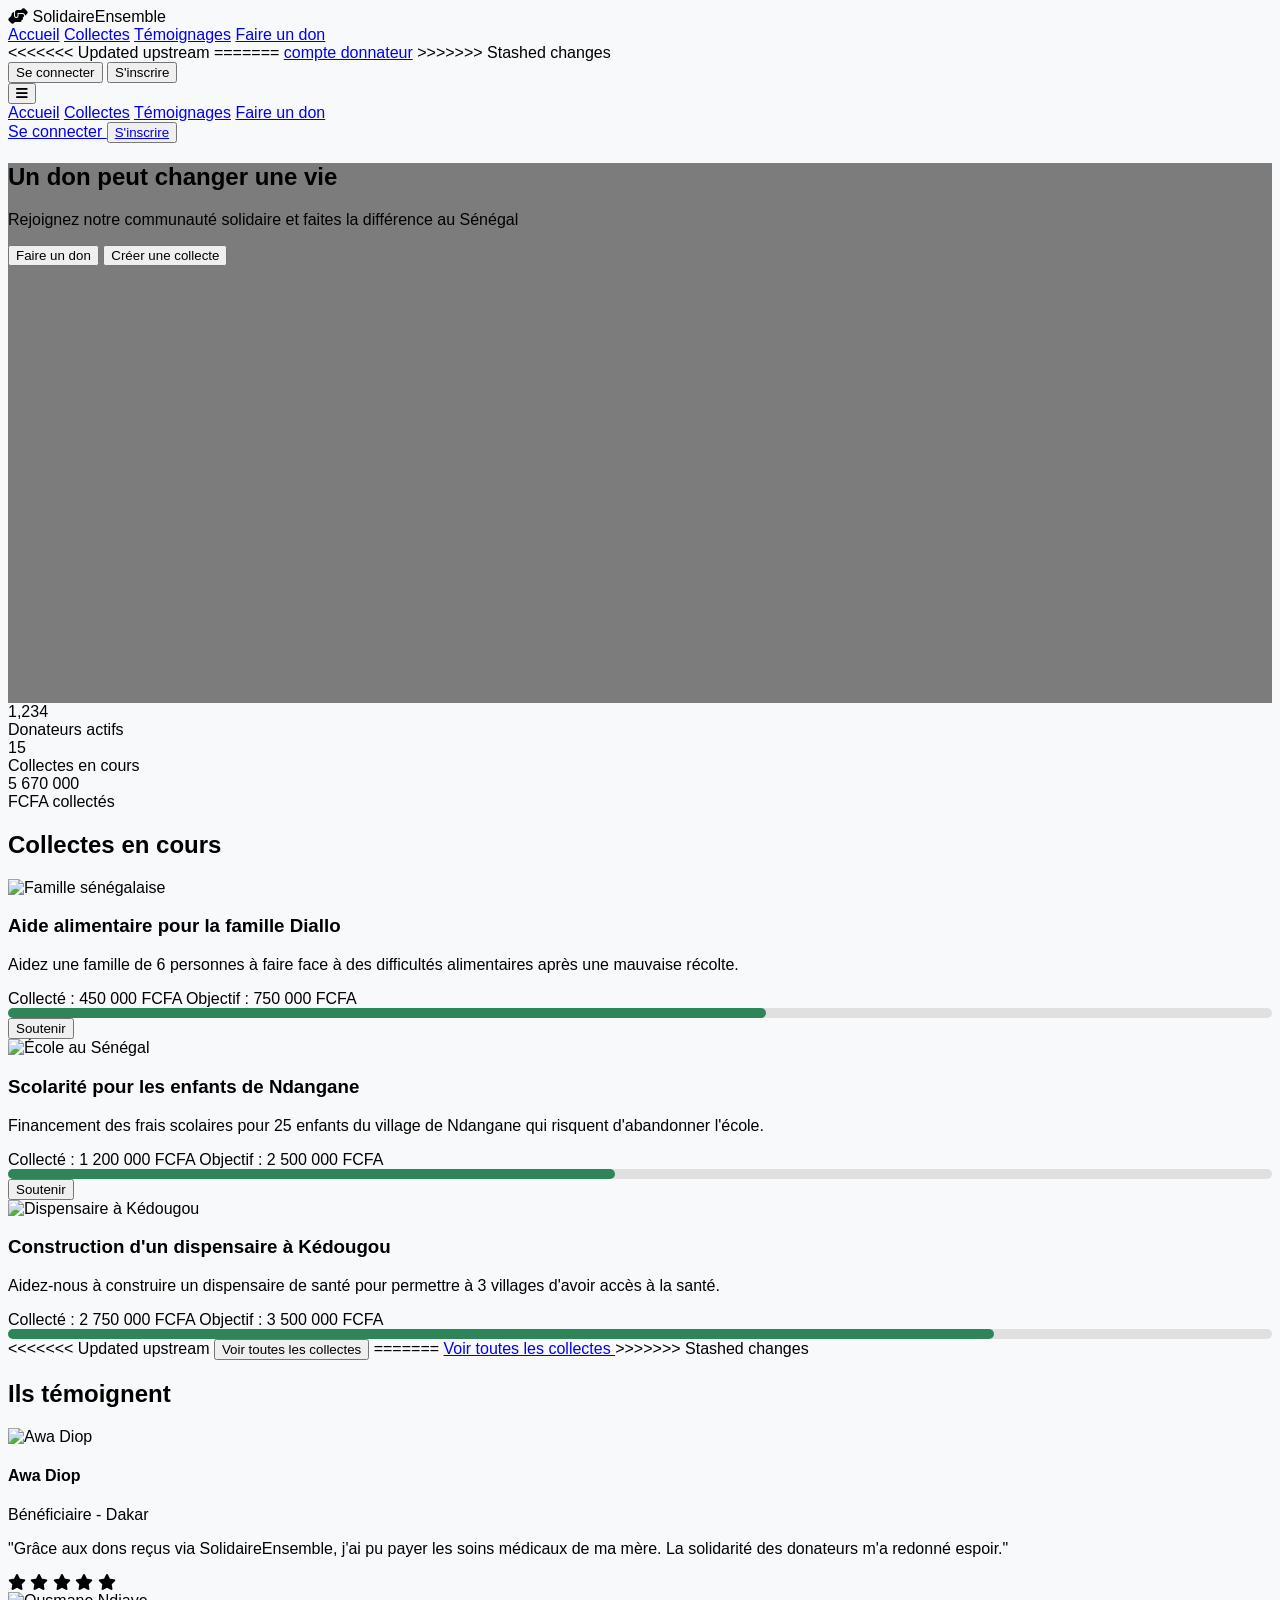
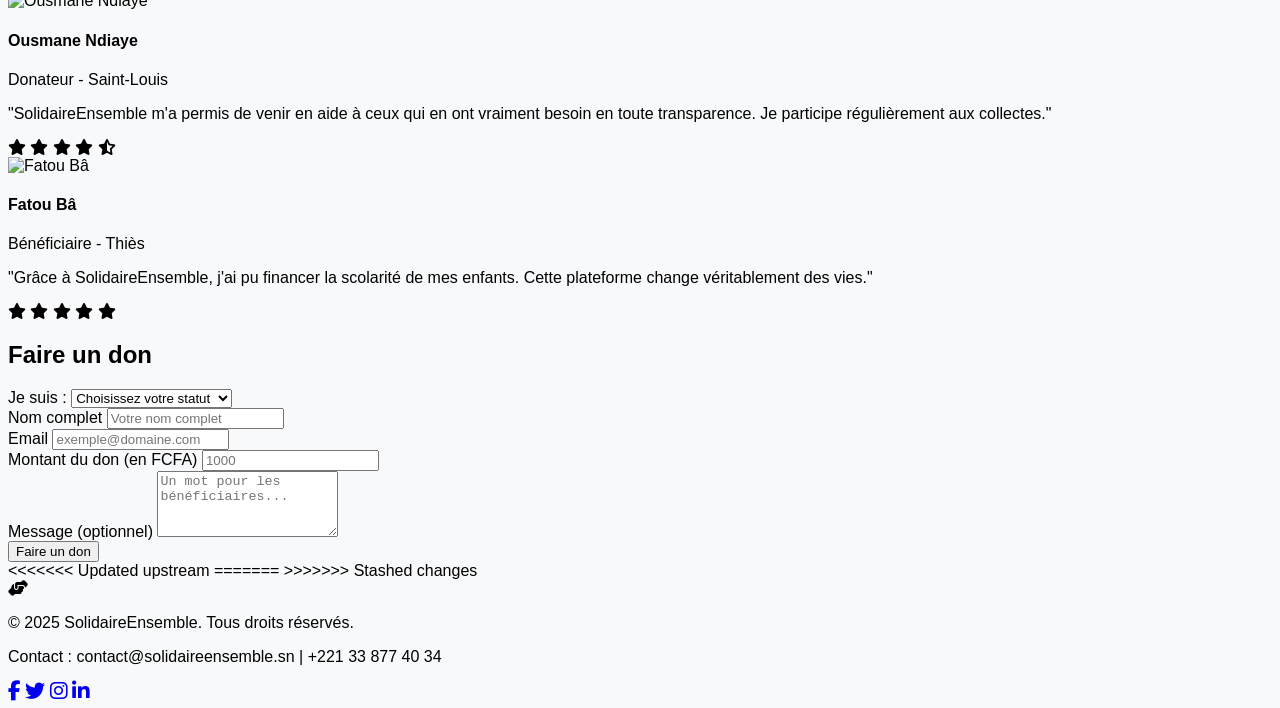
==== commit 2e67a2c5: "Résolution du conflit sur collecte.html" ====
--- a/E-social/index.html
+++ b/E-social/index.html
@@ -1,640 +1,518 @@
 <!DOCTYPE html>
 <html lang="fr">
-  <head>
+
+<head>
     <meta charset="UTF-8" />
     <meta name="viewport" content="width=device-width, initial-scale=1.0" />
     <title>SolidaireEnsemble - Un don peut changer une vie</title>
-    <link
-      rel="stylesheet"
-      href="https://cdnjs.cloudflare.com/ajax/libs/font-awesome/6.4.0/css/all.min.css"
-    />
+    <link rel="stylesheet" href="https://cdnjs.cloudflare.com/ajax/libs/font-awesome/6.4.0/css/all.min.css" />
     <script src="https://cdn.tailwindcss.com"></script>
     <link rel="stylesheet" href="style/style.css" />
     <script src="js/main.js"></script>
     <style>
-      :root {
-        --primary: #2f855a;
-        --secondary: #dd6b20;
-        --light: #f7fafc;
-        --dark: #1a202c;
-      }
-
-      body {
-        font-family: "Segoe UI", Tahoma, Geneva, Verdana, sans-serif;
-        background-color: #f8f9fa;
-      }
-
-      .hero-image {
-        background-image: linear-gradient(
-            rgba(0, 0, 0, 0.5),
-            rgba(0, 0, 0, 0.5)
-          ),
-          url("https://img.freepik.com/photos-gratuite/bouchent-concept-communaute-mains_23-2148931127.jpg?semt=ais_items_boosted&w=740");
-        height: 60vh;
-        background-position: center;
-        background-repeat: no-repeat;
-        background-size: cover;
-      }
-
-      .testimonial-card {
-        transition: transform 0.3s ease;
-      }
-
-      .testimonial-card:hover {
-        transform: translateY(-5px);
-      }
-
-      .progress-bar {
-        height: 10px;
-        border-radius: 5px;
-        background-color: #e0e0e0;
-      }
-
-      .progress-fill {
-        height: 100%;
-        border-radius: 5px;
-        background-color: var(--primary);
-        transition: width 0.5s ease;
-      }
-
-      .collect-card {
-        transition: all 0.3s ease;
-      }
-
-      .collect-card:hover {
-        transform: translateY(-5px);
-        box-shadow: 0 10px 25px -5px rgba(0, 0, 0, 0.1);
-      }
-
-      .nav-link {
-        position: relative;
-      }
-
-      .nav-link:after {
-        content: "";
-        position: absolute;
-        width: 0;
-        height: 2px;
-        bottom: -2px;
-        left: 0;
-        background-color: var(--secondary);
-        transition: width 0.3s ease;
-      }
-
-      .nav-link:hover:after {
-        width: 100%;
-      }
-
-      @media (max-width: 768px) {
+        :root {
+            --primary: #2f855a;
+            --secondary: #dd6b20;
+            --light: #f7fafc;
+            --dark: #1a202c;
+        }
+
+        body {
+            font-family: "Segoe UI", Tahoma, Geneva, Verdana, sans-serif;
+            background-color: #f8f9fa;
+        }
+
         .hero-image {
-          height: 40vh;
-        }
-      }
+            background-image: linear-gradient(rgba(0, 0, 0, 0.5),
+                    rgba(0, 0, 0, 0.5)),
+                url("https://img.freepik.com/photos-gratuite/bouchent-concept-communaute-mains_23-2148931127.jpg?semt=ais_items_boosted&w=740");
+            height: 60vh;
+            background-position: center;
+            background-repeat: no-repeat;
+            background-size: cover;
+        }
+
+        .testimonial-card {
+            transition: transform 0.3s ease;
+        }
+
+        .testimonial-card:hover {
+            transform: translateY(-5px);
+        }
+
+        .progress-bar {
+            height: 10px;
+            border-radius: 5px;
+            background-color: #e0e0e0;
+        }
+
+        .progress-fill {
+            height: 100%;
+            border-radius: 5px;
+            background-color: var(--primary);
+            transition: width 0.5s ease;
+        }
+
+        .collect-card {
+            transition: all 0.3s ease;
+        }
+
+        .collect-card:hover {
+            transform: translateY(-5px);
+            box-shadow: 0 10px 25px -5px rgba(0, 0, 0, 0.1);
+        }
+
+        .nav-link {
+            position: relative;
+        }
+
+        .nav-link:after {
+            content: "";
+            position: absolute;
+            width: 0;
+            height: 2px;
+            bottom: -2px;
+            left: 0;
+            background-color: var(--secondary);
+            transition: width 0.3s ease;
+        }
+
+        .nav-link:hover:after {
+            width: 100%;
+        }
+
+        @media (max-width: 768px) {
+            .hero-image {
+                height: 40vh;
+            }
+        }
     </style>
-  </head>
-
-  <body>
+</head>
+
+<body>
     <!-- Navigation -->
     <nav class="bg-white shadow-md sticky top-0 z-50">
-      <div class="max-w-7xl mx-auto px-4 sm:px-6 lg:px-8">
-        <div class="flex justify-between h-16">
-          <div class="flex">
-            <div class="flex-shrink-0 flex items-center">
-              <i class="fas fa-hands-helping text-3xl text-green-600 mr-2"></i>
-              <span class="text-xl font-bold text-gray-800"
-                >SolidaireEnsemble</span
-              >
-            </div>
-            <div class="hidden sm:ml-6 sm:flex sm:space-x-8">
-              <a
-                href="#accueil"
-                class="nav-link border-green-500 text-gray-900 inline-flex items-center px-1 pt-1 border-b-2 text-sm font-medium"
-                >Accueil</a
-              >
-              <a
-                href="#collectes"
-                class="nav-link border-transparent text-gray-500 hover:border-gray-300 hover:text-gray-700 inline-flex items-center px-1 pt-1 border-b-2 text-sm font-medium"
-                >Collectes</a
-              >
-              <a
-                href="#temoignages"
-                class="nav-link border-transparent text-gray-500 hover:border-gray-300 hover:text-gray-700 inline-flex items-center px-1 pt-1 border-b-2 text-sm font-medium"
-                >Témoignages</a
-              >
-              <a
-                href="#faire-don"
-                class="nav-link border-transparent text-gray-500 hover:border-gray-300 hover:text-gray-700 inline-flex items-center px-1 pt-1 border-b-2 text-sm font-medium"
-                >Faire un don</a
-              >
-            </div>
-          </div>
-          <div class="hidden sm:ml-6 sm:flex sm:items-center">
-            <button
-              onclick="window.location.href='connexion.html'"
-              class="bg-green-600 hover:bg-green-700 text-white px-4 py-2 rounded-md text-sm font-medium mr-2"
-            >
-              Se connecter
-            </button>
-            <button
-              onclick="window.location.href='inscription.html'"
-              class="bg-orange-500 hover:bg-orange-600 text-white px-4 py-2 rounded-md text-sm font-medium w-full"
-            >
-              S'inscrire
-            </button>
-          </div>
-          <div class="-mr-2 flex items-center sm:hidden">
-            <button
-              type="button"
-              class="inline-flex items-center justify-center p-2 rounded-md text-gray-400 hover:text-gray-500 hover:bg-gray-100 focus:outline-none focus:ring-2 focus:ring-inset focus:ring-green-500"
-              aria-controls="mobile-menu"
-              aria-expanded="false"
-            >
-              <span class="sr-only">Open main menu</span>
-              <i class="fas fa-bars text-xl"></i>
-            </button>
-          </div>
-        </div>
-      </div>
-
-      <!-- Mobile menu -->
-      <div class="sm:hidden hidden" id="mobile-menu">
-        <div class="pt-2 pb-3 space-y-1">
-          <a
-            href="#accueil"
-            class="bg-green-50 border-green-500 text-green-700 block pl-3 pr-4 py-2 border-l-4 text-base font-medium"
-            >Accueil</a
-          >
-          <a
-            href="#collectes"
-            class="border-transparent text-gray-500 hover:bg-gray-50 hover:border-gray-300 hover:text-gray-700 block pl-3 pr-4 py-2 border-l-4 text-base font-medium"
-            >Collectes</a
-          >
-          <a
-            href="#temoignages"
-            class="border-transparent text-gray-500 hover:bg-gray-50 hover:border-gray-300 hover:text-gray-700 block pl-3 pr-4 py-2 border-l-4 text-base font-medium"
-            >Témoignages</a
-          >
-          <a
-            href="#faire-don"
-            class="border-transparent text-gray-500 hover:bg-gray-50 hover:border-gray-300 hover:text-gray-700 block pl-3 pr-4 py-2 border-l-4 text-base font-medium"
-            >Faire un don</a
-          >
-        </div>
-        <div class="pt-4 pb-3 border-t border-gray-200">
-          <div class="flex items-center px-4">
-            <button
-              class="bg-green-600 hover:bg-green-700 text-white px-4 py-2 rounded-md text-sm font-medium mr-2 w-full"
-            >
-              Se <a href="Connexion"></a>connecter
-            </button>
-            <button
-              class="bg-orange-500 hover:bg-orange-600 text-white px-4 py-2 rounded-md text-sm font-medium w-full"
-            >
-              <a href="Inscription">S'inscrire</a>
-            </button>
-          </div>
-        </div>
-      </div>
+        <div class="max-w-7xl mx-auto px-4 sm:px-6 lg:px-8">
+            <div class="flex justify-between h-16">
+                <div class="flex">
+                    <div class="flex-shrink-0 flex items-center">
+                        <i class="fas fa-hands-helping text-3xl text-green-600 mr-2"></i>
+                        <span class="text-xl font-bold text-gray-800">SolidaireEnsemble</span>
+                    </div>
+                    <div class="hidden sm:ml-6 sm:flex sm:space-x-8">
+                        <a href="#accueil"
+                            class="nav-link border-green-500 text-gray-900 inline-flex items-center px-1 pt-1 border-b-2 text-sm font-medium">Accueil</a>
+                        <a href="#collectes"
+                            class="nav-link border-transparent text-gray-500 hover:border-gray-300 hover:text-gray-700 inline-flex items-center px-1 pt-1 border-b-2 text-sm font-medium">Collectes</a>
+                        <a href="#temoignages"
+                            class="nav-link border-transparent text-gray-500 hover:border-gray-300 hover:text-gray-700 inline-flex items-center px-1 pt-1 border-b-2 text-sm font-medium">Témoignages</a>
+                        <a href="#faire-don"
+                            class="nav-link border-transparent text-gray-500 hover:border-gray-300 hover:text-gray-700 inline-flex items-center px-1 pt-1 border-b-2 text-sm font-medium">Faire
+                            un don</a>
+                    </div>
+                </div>
+<<<<<<< Updated upstream
+=======
+
+                <a href="compteDonnateur.html"
+                    class="nav-link border-transparent text-gray-500 hover:border-gray-300 hover:text-gray-700 inline-flex items-center px-1 pt-1 border-b-2 text-sm font-medium">compte
+                    donnateur</a>
+>>>>>>> Stashed changes
+                <div class="hidden sm:ml-6 sm:flex sm:items-center">
+                    <button onclick="window.location.href='connexion.html'"
+                        class="bg-green-600 hover:bg-green-700 text-white px-4 py-2 rounded-md text-sm font-medium mr-2">
+                        Se connecter
+                    </button>
+                    <button onclick="window.location.href='inscription.html'"
+                        class="bg-orange-500 hover:bg-orange-600 text-white px-4 py-2 rounded-md text-sm font-medium w-full">
+                        S'inscrire
+                    </button>
+
+                </div>
+                <div class="-mr-2 flex items-center sm:hidden">
+                    <button type="button"
+                        class="inline-flex items-center justify-center p-2 rounded-md text-gray-400 hover:text-gray-500 hover:bg-gray-100 focus:outline-none focus:ring-2 focus:ring-inset focus:ring-green-500"
+                        aria-controls="mobile-menu" aria-expanded="false">
+                        <span class="sr-only">Open main menu</span>
+                        <i class="fas fa-bars text-xl"></i>
+                    </button>
+                </div>
+            </div>
+        </div>
+
+        <!-- Mobile menu -->
+        <div class="sm:hidden hidden" id="mobile-menu">
+            <div class="pt-2 pb-3 space-y-1">
+                <a href="#accueil"
+                    class="bg-green-50 border-green-500 text-green-700 block pl-3 pr-4 py-2 border-l-4 text-base font-medium">Accueil</a>
+                <a href="#collectes"
+                    class="border-transparent text-gray-500 hover:bg-gray-50 hover:border-gray-300 hover:text-gray-700 block pl-3 pr-4 py-2 border-l-4 text-base font-medium">Collectes</a>
+                <a href="#temoignages"
+                    class="border-transparent text-gray-500 hover:bg-gray-50 hover:border-gray-300 hover:text-gray-700 block pl-3 pr-4 py-2 border-l-4 text-base font-medium">Témoignages</a>
+                <a href="#faire-don"
+                    class="border-transparent text-gray-500 hover:bg-gray-50 hover:border-gray-300 hover:text-gray-700 block pl-3 pr-4 py-2 border-l-4 text-base font-medium">Faire
+                    un don</a>
+            </div>
+            <div class="pt-4 pb-3 border-t border-gray-200">
+                <div class="flex items-center px-4">
+                    <a href="connexion.html"
+                        class="bg-green-600 hover:bg-green-700 text-white px-4 py-2 rounded-md text-sm font-medium mr-2 w-full block text-center">
+                        Se connecter
+                    </a>
+
+                    <button
+                        class="bg-orange-500 hover:bg-orange-600 text-white px-4 py-2 rounded-md text-sm font-medium w-full">
+                        <a href="Inscription">S'inscrire</a>
+                    </button>
+                </div>
+            </div>
+        </div>
     </nav>
 
     <!-- Hero Section -->
     <section id="accueil" class="hero-image flex items-center justify-center">
-      <div class="text-center px-4">
-        <h1 class="text-4xl md:text-6xl font-bold text-white mb-6">
-          Un don peut changer une vie
-        </h1>
-        <p class="text-xl md:text-2xl text-white mb-8">
-          Rejoignez notre communauté solidaire et faites la différence au
-          Sénégal
-        </p>
-        <div class="flex flex-col sm:flex-row justify-center gap-4">
-          <button
-            onclick="document.getElementById('collectes').scrollIntoView({ behavior: 'smooth' });"
-            class="bg-green-600 hover:bg-green-700 text-white font-bold py-3 px-8 rounded-lg text-lg"
-          >
-            Faire un don
-          </button>
-          <button
-            onclick="document.getElementById('faire-don').scrollIntoView({ behavior: 'smooth' });"
-            class="bg-white hover:bg-gray-100 text-green-700 font-bold py-3 px-8 rounded-lg text-lg"
-          >
-            Créer une collecte
-          </button>
-        </div>
-      </div>
+        <div class="text-center px-4">
+            <h1 class="text-4xl md:text-6xl font-bold text-white mb-6">
+                Un don peut changer une vie
+            </h1>
+            <p class="text-xl md:text-2xl text-white mb-8">
+                Rejoignez notre communauté solidaire et faites la différence au
+                Sénégal
+            </p>
+            <div class="flex flex-col sm:flex-row justify-center gap-4">
+                <button onclick="document.getElementById('collectes').scrollIntoView({ behavior: 'smooth' });"
+                    class="bg-green-600 hover:bg-green-700 text-white font-bold py-3 px-8 rounded-lg text-lg">
+                    Faire un don
+                </button>
+                <button onclick="document.getElementById('faire-don').scrollIntoView({ behavior: 'smooth' });"
+                    class="bg-white hover:bg-gray-100 text-green-700 font-bold py-3 px-8 rounded-lg text-lg">
+                    Créer une collecte
+                </button>
+            </div>
+        </div>
     </section>
 
     <!-- Stats Section -->
     <section class="bg-white py-12">
-      <div class="max-w-7xl mx-auto px-4 sm:px-6 lg:px-8">
-        <div class="grid grid-cols-1 md:grid-cols-3 gap-8 text-center">
-          <div class="p-6 rounded-lg border border-gray-200">
-            <div
-              class="text-green-600 text-5xl font-bold mb-2"
-              id="donators-count"
-            >
-              0
-            </div>
-            <div class="text-gray-600 text-lg">Donateurs actifs</div>
-          </div>
-          <div class="p-6 rounded-lg border border-gray-200">
-            <div
-              class="text-green-600 text-5xl font-bold mb-2"
-              id="collects-count"
-            >
-              0
-            </div>
-            <div class="text-gray-600 text-lg">Collectes en cours</div>
-          </div>
-          <div class="p-6 rounded-lg border border-gray-200">
-            <div
-              class="text-green-600 text-5xl font-bold mb-2"
-              id="total-donations"
-            >
-              0
-            </div>
-            <div class="text-gray-600 text-lg">FCFA collectés</div>
-          </div>
-        </div>
-      </div>
+        <div class="max-w-7xl mx-auto px-4 sm:px-6 lg:px-8">
+            <div class="grid grid-cols-1 md:grid-cols-3 gap-8 text-center">
+                <div class="p-6 rounded-lg border border-gray-200">
+                    <div class="text-green-600 text-5xl font-bold mb-2" id="donators-count">
+                        0
+                    </div>
+                    <div class="text-gray-600 text-lg">Donateurs actifs</div>
+                </div>
+                <div class="p-6 rounded-lg border border-gray-200">
+                    <div class="text-green-600 text-5xl font-bold mb-2" id="collects-count">
+                        0
+                    </div>
+                    <div class="text-gray-600 text-lg">Collectes en cours</div>
+                </div>
+                <div class="p-6 rounded-lg border border-gray-200">
+                    <div class="text-green-600 text-5xl font-bold mb-2" id="total-donations">
+                        0
+                    </div>
+                    <div class="text-gray-600 text-lg">FCFA collectés</div>
+                </div>
+            </div>
+        </div>
     </section>
 
     <!-- Current Collects Section -->
     <section id="collectes" class="bg-gray-50 py-16">
-      <div class="max-w-7xl mx-auto px-4 sm:px-6 lg:px-8">
-        <h2 class="text-3xl font-bold text-center text-gray-800 mb-12">
-          Collectes en cours
-        </h2>
-
-        <div class="grid grid-cols-1 md:grid-cols-2 lg:grid-cols-3 gap-8">
-          <!-- Collect Item 1 -->
-          <div
-            class="bg-white rounded-lg shadow-md overflow-hidden collect-card"
-          >
-            <img
-              src="https://media.istockphoto.com/id/1430371482/fr/photo/des-b%C3%A9n%C3%A9voles-asiatiques-emballent-des-biens-donn%C3%A9s-et-de-l%C3%A9picerie-%C3%A0-une-banque-alimentaire.jpg?s=612x612&w=0&k=20&c=bNVRONm7edIOkddOf6VmVcBocKPt4oDw5oXJl5x1ylU="
-              alt="Famille sénégalaise"
-              class="w-full h-48 object-cover"
-            />
-            <div class="p-6">
-              <h3 class="text-xl font-semibold mb-2">
-                Aide alimentaire pour la famille Diallo
-              </h3>
-              <p class="text-gray-600 mb-4">
-                Aidez une famille de 6 personnes à faire face à des difficultés
-                alimentaires après une mauvaise récolte.
-              </p>
-
-              <div class="mb-4">
-                <div class="flex justify-between text-sm mb-1">
-                  <span>Collecté : 450 000 FCFA</span>
-                  <span>Objectif : 750 000 FCFA</span>
-                </div>
-                <div class="progress-bar">
-                  <div class="progress-fill" style="width: 60%"></div>
-                </div>
-              </div>
-
-              <button
-                class="w-full bg-green-600 hover:bg-green-700 text-white py-2 px-4 rounded-lg"
-              >
-                Soutenir
-              </button>
-            </div>
-          </div>
-
-          <!-- Collect Item 2 -->
-          <div
-            class="bg-white rounded-lg shadow-md overflow-hidden collect-card"
-          >
-            <img
-              src="https://childrenofafrica.org/wp-content/uploads/2021/10/Fondation-children-of-africa-kits-scolaire-2020-2021-80-scaled.jpg"
-              alt="École au Sénégal"
-              class="w-full h-48 object-cover"
-            />
-            <div class="p-6">
-              <h3 class="text-xl font-semibold mb-2">
-                Scolarité pour les enfants de Ndangane
-              </h3>
-              <p class="text-gray-600 mb-4">
-                Financement des frais scolaires pour 25 enfants du village de
-                Ndangane qui risquent d'abandonner l'école.
-              </p>
-
-              <div class="mb-4">
-                <div class="flex justify-between text-sm mb-1">
-                  <span>Collecté : 1 200 000 FCFA</span>
-                  <span>Objectif : 2 500 000 FCFA</span>
-                </div>
-                <div class="progress-bar">
-                  <div class="progress-fill" style="width: 48%"></div>
-                </div>
-              </div>
-
-              <button
-                class="w-full bg-green-600 hover:bg-green-700 text-white py-2 px-4 rounded-lg"
-              >
-                Soutenir
-              </button>
-            </div>
-          </div>
-
-          <!-- Collect Item 3 -->
-          <div
-            class="bg-white rounded-lg shadow-md overflow-hidden collect-card"
-          >
-            <img
-              src="https://encrypted-tbn0.gstatic.com/images?q=tbn:ANd9GcTqqtoqpHK7Br8FeZOozDiQo40Pn9hkBjh14BOrrzU4fmsiDVShU4ZltK-C2Ol2y59Cu40&usqp=CAU"
-              alt="Dispensaire à Kédougou"
-              class="w-full h-48 object-cover"
-            />
-            <div class="p-6">
-              <h3 class="text-xl font-semibold mb-2">
-                Construction d'un dispensaire à Kédougou
-              </h3>
-              <p class="text-gray-600 mb-4">
-                Aidez-nous à construire un dispensaire de santé pour permettre à
-                3 villages d'avoir accès à la santé.
-              </p>
-
-              <div class="mb-4">
-                <div class="flex justify-between text-sm mb-1">
-                  <span>Collecté : 2 750 000 FCFA</span>
-                  <span>Objectif : 3 500 000 FCFA</span>
-                </div>
-                <div class="progress-bar">
-                  <div class="progress-fill" style="width: 78%"></div>
-                </div>
-              </div>
-
-              <button
-                class="w-full bg-green-600 hover:bg-green-700 text-white py-2 px-4 rounded-lg"
-              >
-                Soutenir
-              </button>
-            </div>
-          </div>
-        </div>
-
-        <div class="text-center mt-10">
-          <button
-            class="bg-orange-500 hover:bg-orange-600 text-white font-bold py-3 px-8 rounded-lg text-lg"
-          >
-            Voir toutes les collectes
-          </button>
-        </div>
-      </div>
+        <div class="max-w-7xl mx-auto px-4 sm:px-6 lg:px-8">
+            <h2 class="text-3xl font-bold text-center text-gray-800 mb-12">
+                Collectes en cours
+            </h2>
+
+            <div class="grid grid-cols-1 md:grid-cols-2 lg:grid-cols-3 gap-8">
+                <!-- Collect Item 1 -->
+                <div class="bg-white rounded-lg shadow-md overflow-hidden collect-card">
+                    <img src="https://media.istockphoto.com/id/1430371482/fr/photo/des-b%C3%A9n%C3%A9voles-asiatiques-emballent-des-biens-donn%C3%A9s-et-de-l%C3%A9picerie-%C3%A0-une-banque-alimentaire.jpg?s=612x612&w=0&k=20&c=bNVRONm7edIOkddOf6VmVcBocKPt4oDw5oXJl5x1ylU="
+                        alt="Famille sénégalaise" class="w-full h-48 object-cover" />
+                    <div class="p-6">
+                        <h3 class="text-xl font-semibold mb-2">
+                            Aide alimentaire pour la famille Diallo
+                        </h3>
+                        <p class="text-gray-600 mb-4">
+                            Aidez une famille de 6 personnes à faire face à des difficultés
+                            alimentaires après une mauvaise récolte.
+                        </p>
+
+                        <div class="mb-4">
+                            <div class="flex justify-between text-sm mb-1">
+                                <span>Collecté : 450 000 FCFA</span>
+                                <span>Objectif : 750 000 FCFA</span>
+                            </div>
+                            <div class="progress-bar">
+                                <div class="progress-fill" style="width: 60%"></div>
+                            </div>
+                        </div>
+
+                        <button class="w-full bg-green-600 hover:bg-green-700 text-white py-2 px-4 rounded-lg">
+                            Soutenir
+                        </button>
+                    </div>
+                </div>
+
+                <!-- Collect Item 2 -->
+                <div class="bg-white rounded-lg shadow-md overflow-hidden collect-card">
+                    <img src="https://childrenofafrica.org/wp-content/uploads/2021/10/Fondation-children-of-africa-kits-scolaire-2020-2021-80-scaled.jpg"
+                        alt="École au Sénégal" class="w-full h-48 object-cover" />
+                    <div class="p-6">
+                        <h3 class="text-xl font-semibold mb-2">
+                            Scolarité pour les enfants de Ndangane
+                        </h3>
+                        <p class="text-gray-600 mb-4">
+                            Financement des frais scolaires pour 25 enfants du village de
+                            Ndangane qui risquent d'abandonner l'école.
+                        </p>
+
+                        <div class="mb-4">
+                            <div class="flex justify-between text-sm mb-1">
+                                <span>Collecté : 1 200 000 FCFA</span>
+                                <span>Objectif : 2 500 000 FCFA</span>
+                            </div>
+                            <div class="progress-bar">
+                                <div class="progress-fill" style="width: 48%"></div>
+                            </div>
+                        </div>
+
+                        <button class="w-full bg-green-600 hover:bg-green-700 text-white py-2 px-4 rounded-lg">
+                            Soutenir
+                        </button>
+                    </div>
+                </div>
+
+                <!-- Collect Item 3 -->
+                <div class="bg-white rounded-lg shadow-md overflow-hidden collect-card">
+                    <img src="https://encrypted-tbn0.gstatic.com/images?q=tbn:ANd9GcTqqtoqpHK7Br8FeZOozDiQo40Pn9hkBjh14BOrrzU4fmsiDVShU4ZltK-C2Ol2y59Cu40&usqp=CAU"
+                        alt="Dispensaire à Kédougou" class="w-full h-48 object-cover" />
+                    <div class="p-6">
+                        <h3 class="text-xl font-semibold mb-2">
+                            Construction d'un dispensaire à Kédougou
+                        </h3>
+                        <p class="text-gray-600 mb-4">
+                            Aidez-nous à construire un dispensaire de santé pour permettre à
+                            3 villages d'avoir accès à la santé.
+                        </p>
+
+                        <div class="mb-4">
+                            <div class="flex justify-between text-sm mb-1">
+                                <span>Collecté : 2 750 000 FCFA</span>
+                                <span>Objectif : 3 500 000 FCFA</span>
+                            </div>
+                            <div class="progress-bar">
+                                <div class="progress-fill" style="width: 78%"></div>
+                            </div>
+                        </div>
+                    </div>
+                </div>
+            </div>
+
+            <div class="text-center mt-10">
+<<<<<<< Updated upstream
+                <button class="bg-orange-500 hover:bg-orange-600 text-white font-bold py-3 px-8 rounded-lg text-lg">Voir
+                    toutes les collectes</button>
+=======
+                <a href="collecte.html"
+                    class="bg-orange-500 hover:bg-orange-600 text-white font-bold py-3 px-8 rounded-lg text-lg inline-block">
+                    Voir toutes les collectes
+                </a>
+
+>>>>>>> Stashed changes
+            </div>
+        </div>
     </section>
 
     <!-- Testimonials Section -->
     <section id="temoignages" class="py-16 bg-white">
-      <div class="max-w-7xl mx-auto px-4 sm:px-6 lg:px-8">
-        <h2 class="text-3xl font-bold text-center text-gray-800 mb-12">
-          Ils témoignent
-        </h2>
-
-        <div class="grid grid-cols-1 md:grid-cols-2 lg:grid-cols-3 gap-8">
-          <!-- Testimonial 1 -->
-          <div class="bg-gray-50 p-6 rounded-lg shadow-md testimonial-card">
-            <div class="flex items-center mb-4">
-              <img
-                src="https://st3.depositphotos.com/12985790/19356/i/450/depositphotos_193566232-stock-photo-portrait-young-smiling-african-american.jpg"
-                alt="Awa Diop"
-                class="w-12 h-12 rounded-full mr-4"
-              />
-              <div>
-                <h4 class="font-semibold">Awa Diop</h4>
-                <p class="text-sm text-gray-500">Bénéficiaire - Dakar</p>
-              </div>
-            </div>
-            <p class="text-gray-700 mb-4">
-              "Grâce aux dons reçus via SolidaireEnsemble, j'ai pu payer les
-              soins médicaux de ma mère. La solidarité des donateurs m'a redonné
-              espoir."
-            </p>
-            <div class="flex text-yellow-400">
-              <i class="fas fa-star"></i>
-              <i class="fas fa-star"></i>
-              <i class="fas fa-star"></i>
-              <i class="fas fa-star"></i>
-              <i class="fas fa-star"></i>
-            </div>
-          </div>
-
-          <!-- Testimonial 2 -->
-          <div class="bg-gray-50 p-6 rounded-lg shadow-md testimonial-card">
-            <div class="flex items-center mb-4">
-              <img
-                src="https://img.freepik.com/photos-gratuite/gros-plan-bouleverse-americain-noir-personne_23-2148749582.jpg?semt=ais_items_boosted&w=740"
-                alt="Ousmane Ndiaye"
-                class="w-12 h-12 rounded-full mr-4"
-              />
-              <div>
-                <h4 class="font-semibold">Ousmane Ndiaye</h4>
-                <p class="text-sm text-gray-500">Donateur - Saint-Louis</p>
-              </div>
-            </div>
-            <p class="text-gray-700 mb-4">
-              "SolidaireEnsemble m'a permis de venir en aide à ceux qui en ont
-              vraiment besoin en toute transparence. Je participe régulièrement
-              aux collectes."
-            </p>
-            <div class="flex text-yellow-400">
-              <i class="fas fa-star"></i>
-              <i class="fas fa-star"></i>
-              <i class="fas fa-star"></i>
-              <i class="fas fa-star"></i>
-              <i class="fas fa-star-half-alt"></i>
-            </div>
-          </div>
-
-          <!-- Testimonial 3 -->
-          <div class="bg-gray-50 p-6 rounded-lg shadow-md testimonial-card">
-            <div class="flex items-center mb-4">
-              <img
-                src="https://img.freepik.com/photos-gratuite/belle-femme-africaine-portrait-visage-se-bouchent_53876-148041.jpg?semt=ais_hybrid&w=740"
-                alt="Fatou Bâ"
-                class="w-12 h-12 rounded-full mr-4"
-              />
-              <div>
-                <h4 class="font-semibold">Fatou Bâ</h4>
-                <p class="text-sm text-gray-500">Bénéficiaire - Thiès</p>
-              </div>
-            </div>
-            <p class="text-gray-700 mb-4">
-              "Grâce à SolidaireEnsemble, j'ai pu financer la scolarité de mes
-              enfants. Cette plateforme change véritablement des vies."
-            </p>
-            <div class="flex text-yellow-400">
-              <i class="fas fa-star"></i>
-              <i class="fas fa-star"></i>
-              <i class="fas fa-star"></i>
-              <i class="fas fa-star"></i>
-              <i class="fas fa-star"></i>
-            </div>
-          </div>
-        </div>
-      </div>
+        <div class="max-w-7xl mx-auto px-4 sm:px-6 lg:px-8">
+            <h2 class="text-3xl font-bold text-center text-gray-800 mb-12">
+                Ils témoignent
+            </h2>
+
+            <div class="grid grid-cols-1 md:grid-cols-2 lg:grid-cols-3 gap-8">
+                <!-- Testimonial 1 -->
+                <div class="bg-gray-50 p-6 rounded-lg shadow-md testimonial-card">
+                    <div class="flex items-center mb-4">
+                        <img src="https://st3.depositphotos.com/12985790/19356/i/450/depositphotos_193566232-stock-photo-portrait-young-smiling-african-american.jpg"
+                            alt="Awa Diop" class="w-12 h-12 rounded-full mr-4" />
+                        <div>
+                            <h4 class="font-semibold">Awa Diop</h4>
+                            <p class="text-sm text-gray-500">Bénéficiaire - Dakar</p>
+                        </div>
+                    </div>
+                    <p class="text-gray-700 mb-4">
+                        "Grâce aux dons reçus via SolidaireEnsemble, j'ai pu payer les
+                        soins médicaux de ma mère. La solidarité des donateurs m'a redonné
+                        espoir."
+                    </p>
+                    <div class="flex text-yellow-400">
+                        <i class="fas fa-star"></i>
+                        <i class="fas fa-star"></i>
+                        <i class="fas fa-star"></i>
+                        <i class="fas fa-star"></i>
+                        <i class="fas fa-star"></i>
+                    </div>
+                </div>
+
+                <!-- Testimonial 2 -->
+                <div class="bg-gray-50 p-6 rounded-lg shadow-md testimonial-card">
+                    <div class="flex items-center mb-4">
+                        <img src="https://img.freepik.com/photos-gratuite/gros-plan-bouleverse-americain-noir-personne_23-2148749582.jpg?semt=ais_items_boosted&w=740"
+                            alt="Ousmane Ndiaye" class="w-12 h-12 rounded-full mr-4" />
+                        <div>
+                            <h4 class="font-semibold">Ousmane Ndiaye</h4>
+                            <p class="text-sm text-gray-500">Donateur - Saint-Louis</p>
+                        </div>
+                    </div>
+                    <p class="text-gray-700 mb-4">
+                        "SolidaireEnsemble m'a permis de venir en aide à ceux qui en ont
+                        vraiment besoin en toute transparence. Je participe régulièrement
+                        aux collectes."
+                    </p>
+                    <div class="flex text-yellow-400">
+                        <i class="fas fa-star"></i>
+                        <i class="fas fa-star"></i>
+                        <i class="fas fa-star"></i>
+                        <i class="fas fa-star"></i>
+                        <i class="fas fa-star-half-alt"></i>
+                    </div>
+                </div>
+
+                <!-- Testimonial 3 -->
+                <div class="bg-gray-50 p-6 rounded-lg shadow-md testimonial-card">
+                    <div class="flex items-center mb-4">
+                        <img src="https://img.freepik.com/photos-gratuite/belle-femme-africaine-portrait-visage-se-bouchent_53876-148041.jpg?semt=ais_hybrid&w=740"
+                            alt="Fatou Bâ" class="w-12 h-12 rounded-full mr-4" />
+                        <div>
+                            <h4 class="font-semibold">Fatou Bâ</h4>
+                            <p class="text-sm text-gray-500">Bénéficiaire - Thiès</p>
+                        </div>
+                    </div>
+                    <p class="text-gray-700 mb-4">
+                        "Grâce à SolidaireEnsemble, j'ai pu financer la scolarité de mes
+                        enfants. Cette plateforme change véritablement des vies."
+                    </p>
+                    <div class="flex text-yellow-400">
+                        <i class="fas fa-star"></i>
+                        <i class="fas fa-star"></i>
+                        <i class="fas fa-star"></i>
+                        <i class="fas fa-star"></i>
+                        <i class="fas fa-star"></i>
+                    </div>
+                </div>
+            </div>
+        </div>
     </section>
 
     <!-- Faire un Don Section -->
     <section id="faire-don" class="bg-gray-50 py-16">
-      <div class="max-w-4xl mx-auto px-4 sm:px-6 lg:px-8">
-        <h2 class="text-3xl font-bold text-center text-gray-800 mb-12">
-          Faire un don
-        </h2>
-        <form
-          class="bg-white rounded-lg shadow-md p-8 space-y-6"
-          id="donation-form"
-        >
-          <div>
-            <label
-              for="donor-type"
-              class="block text-gray-700 font-semibold mb-2"
-              >Je suis :</label
-            >
-            <select
-              id="donor-type"
-              name="donor-type"
-              class="w-full border border-gray-300 rounded-md p-2 focus:outline-none focus:ring-2 focus:ring-green-600"
-            >
-              <option value="" disabled selected>
-                Choisissez votre statut
-              </option>
-              <option value="donateur">Donateur</option>
-              <option value="necessiteux">Personne nécessiteuse</option>
-            </select>
-          </div>
-          <div>
-            <label for="name" class="block text-gray-700 font-semibold mb-2"
-              >Nom complet</label
-            >
-            <input
-              type="text"
-              id="name"
-              name="name"
-              required
-              placeholder="Votre nom complet"
-              class="w-full border border-gray-300 rounded-md p-2 focus:outline-none focus:ring-2 focus:ring-green-600"
-            />
-          </div>
-          <div>
-            <label for="email" class="block text-gray-700 font-semibold mb-2"
-              >Email</label
-            >
-            <input
-              type="email"
-              id="email"
-              name="email"
-              required
-              placeholder="exemple@domaine.com"
-              class="w-full border border-gray-300 rounded-md p-2 focus:outline-none focus:ring-2 focus:ring-green-600"
-            />
-          </div>
-          <div>
-            <label for="amount" class="block text-gray-700 font-semibold mb-2"
-              >Montant du don (en FCFA)</label
-            >
-            <input
-              type="number"
-              id="amount"
-              name="amount"
-              min="1000"
-              step="500"
-              required
-              placeholder="1000"
-              class="w-full border border-gray-300 rounded-md p-2 focus:outline-none focus:ring-2 focus:ring-green-600"
-            />
-          </div>
-          <div>
-            <label for="message" class="block text-gray-700 font-semibold mb-2"
-              >Message (optionnel)</label
-            >
-            <textarea
-              id="message"
-              name="message"
-              rows="4"
-              placeholder="Un mot pour les bénéficiaires..."
-              class="w-full border border-gray-300 rounded-md p-2 focus:outline-none focus:ring-2 focus:ring-green-600"
-            ></textarea>
-          </div>
-          <button
-            type="submit"
-            class="w-full bg-green-600 hover:bg-green-700 text-white py-3 rounded-lg font-semibold text-lg"
-          >
-            Faire un don
-          </button>
-        </form>
-      </div>
+        <div class="max-w-4xl mx-auto px-4 sm:px-6 lg:px-8">
+            <h2 class="text-3xl font-bold text-center text-gray-800 mb-12">
+                Faire un don
+            </h2>
+            <form class="bg-white rounded-lg shadow-md p-8 space-y-6" id="donation-form">
+                <div>
+                    <label for="donor-type" class="block text-gray-700 font-semibold mb-2">Je suis :</label>
+                    <select id="donor-type" name="donor-type"
+                        class="w-full border border-gray-300 rounded-md p-2 focus:outline-none focus:ring-2 focus:ring-green-600">
+                        <option value="" disabled selected hidden>
+                            Choisissez votre statut
+                        </option>
+
+                        <option value="donateur">Donateur</option>
+                        <option value="necessiteux">Personne nécessiteuse</option>
+                    </select>
+                </div>
+                <div>
+                    <label for="name" class="block text-gray-700 font-semibold mb-2">Nom complet</label>
+                    <input type="text" id="name" name="name" required placeholder="Votre nom complet"
+                        class="w-full border border-gray-300 rounded-md p-2 focus:outline-none focus:ring-2 focus:ring-green-600" />
+                </div>
+                <div>
+                    <label for="email" class="block text-gray-700 font-semibold mb-2">Email</label>
+                    <input type="email" id="email" name="email" required placeholder="exemple@domaine.com"
+                        class="w-full border border-gray-300 rounded-md p-2 focus:outline-none focus:ring-2 focus:ring-green-600" />
+                </div>
+                <div>
+                    <label for="amount" class="block text-gray-700 font-semibold mb-2">Montant du don (en FCFA)</label>
+                    <input type="number" id="amount" name="amount" min="1000" step="500" required placeholder="1000"
+                        class="w-full border border-gray-300 rounded-md p-2 focus:outline-none focus:ring-2 focus:ring-green-600" />
+                </div>
+                <div>
+                    <label for="message" class="block text-gray-700 font-semibold mb-2">Message (optionnel)</label>
+                    <textarea id="message" name="message" rows="4" placeholder="Un mot pour les bénéficiaires..."
+                        class="w-full border border-gray-300 rounded-md p-2 focus:outline-none focus:ring-2 focus:ring-green-600"></textarea>
+                </div>
+                <button type="submit"
+                    class="w-full bg-green-600 hover:bg-green-700 text-white py-3 rounded-lg font-semibold text-lg">
+                    Faire un don
+                </button>
+            </form>
+        </div>
     </section>
 
+<<<<<<< Updated upstream
+=======
+
+
+    <!--fin tout les collectes partie awa ndiaye-->
+
+>>>>>>> Stashed changes
     <!-- Footer -->
     <footer class="bg-dark text-light py-8 mt-16">
-      <div class="max-w-7xl mx-auto px-4 sm:px-6 lg:px-8 text-center">
-        <div class="mb-4">
-          <i class="fas fa-hands-helping text-3xl text-green-400 mx-auto"></i>
-        </div>
-        <p>© 2025 SolidaireEnsemble. Tous droits réservés.</p>
-        <p class="mt-2 text-sm text-gray-400">
-          Contact : contact@solidaireensemble.sn | +221 33 877 40 34
-        </p>
-        <div class="mt-4 flex justify-center space-x-6">
-          <a
-            href="#"
-            aria-label="Facebook"
-            class="text-green-400 hover:text-green-600"
-            ><i class="fab fa-facebook-f fa-lg"></i
-          ></a>
-          <a
-            href="#"
-            aria-label="Twitter"
-            class="text-green-400 hover:text-green-600"
-            ><i class="fab fa-twitter fa-lg"></i
-          ></a>
-          <a
-            href="#"
-            aria-label="Instagram"
-            class="text-green-400 hover:text-green-600"
-            ><i class="fab fa-instagram fa-lg"></i
-          ></a>
-          <a
-            href="#"
-            aria-label="LinkedIn"
-            class="text-green-400 hover:text-green-600"
-            ><i class="fab fa-linkedin-in fa-lg"></i
-          ></a>
-        </div>
-      </div>
+        <div class="max-w-7xl mx-auto px-4 sm:px-6 lg:px-8 text-center">
+            <div class="mb-4">
+                <i class="fas fa-hands-helping text-3xl text-green-400 mx-auto"></i>
+            </div>
+            <p>© 2025 SolidaireEnsemble. Tous droits réservés.</p>
+            <p class="mt-2 text-sm text-gray-400">
+                Contact : contact@solidaireensemble.sn | +221 33 877 40 34
+            </p>
+            <div class="mt-4 flex justify-center space-x-6">
+                <a href="#" aria-label="Facebook" class="text-green-400 hover:text-green-600"><i
+                        class="fab fa-facebook-f fa-lg"></i></a>
+                <a href="#" aria-label="Twitter" class="text-green-400 hover:text-green-600"><i
+                        class="fab fa-twitter fa-lg"></i></a>
+                <a href="#" aria-label="Instagram" class="text-green-400 hover:text-green-600"><i
+                        class="fab fa-instagram fa-lg"></i></a>
+                <a href="#" aria-label="LinkedIn" class="text-green-400 hover:text-green-600"><i
+                        class="fab fa-linkedin-in fa-lg"></i></a>
+            </div>
+        </div>
     </footer>
 
     <!-- Optional JavaScript for Mobile Menu Toggle -->
     <script>
-      const menuButton = document.querySelector(
-        'nav button[aria-controls="mobile-menu"]'
-      );
-      const mobileMenu = document.getElementById("mobile-menu");
-
-      menuButton.addEventListener("click", () => {
-        const expanded =
-          menuButton.getAttribute("aria-expanded") === "true" || false;
-        menuButton.setAttribute("aria-expanded", !expanded);
-        mobileMenu.classList.toggle("hidden");
-      });
-
-      // Example of incrementing stats for demo (can be replaced with real data)
-      document.getElementById("donators-count").textContent = "1,234";
-      document.getElementById("collects-count").textContent = "15";
-      document.getElementById("total-donations").textContent = "5 670 000";
-
-      // Donation form submission handler (simple alert for demo)
-      const donationForm = document.getElementById("donation-form");
-      donationForm.addEventListener("submit", (e) => {
-        e.preventDefault();
-        alert(
-          "Merci pour votre générosité ! Votre don a bien été pris en compte."
+        const menuButton = document.querySelector(
+            'nav button[aria-controls="mobile-menu"]'
         );
-        donationForm.reset();
-      });
+        const mobileMenu = document.getElementById("mobile-menu");
+
+        menuButton.addEventListener("click", () => {
+            const expanded =
+                menuButton.getAttribute("aria-expanded") === "true" || false;
+            menuButton.setAttribute("aria-expanded", !expanded);
+            mobileMenu.classList.toggle("hidden");
+        });
+
+        // Example of incrementing stats for demo (can be replaced with real data)
+        document.getElementById("donators-count").textContent = "1,234";
+        document.getElementById("collects-count").textContent = "15";
+        document.getElementById("total-donations").textContent = "5 670 000";
+
+        // Donation form submission handler (simple alert for demo)
+        const donationForm = document.getElementById("donation-form");
+        donationForm.addEventListener("submit", (e) => {
+            e.preventDefault();
+            alert(
+                "Merci pour votre générosité ! Votre don a bien été pris en compte."
+            );
+            donationForm.reset();
+        });
     </script>
-  </body>
-</html>
+</body>
+
+</html>
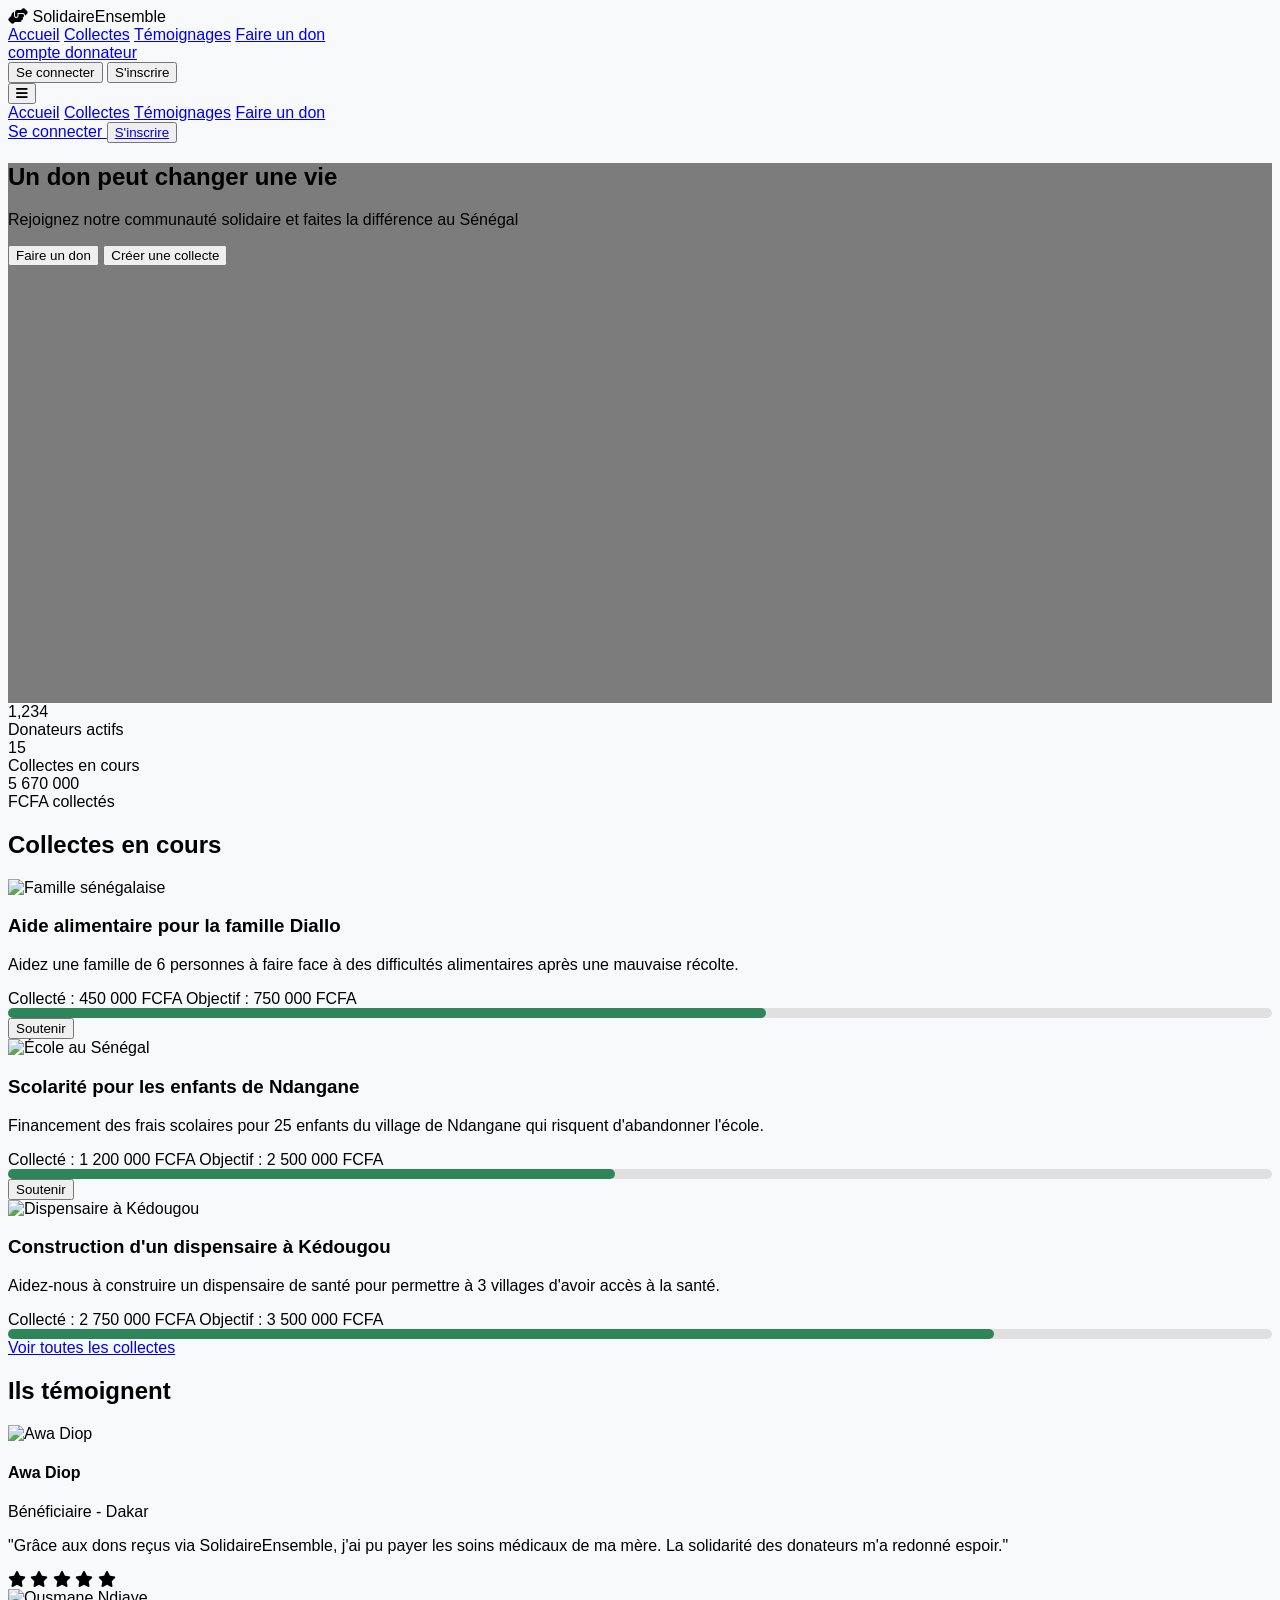
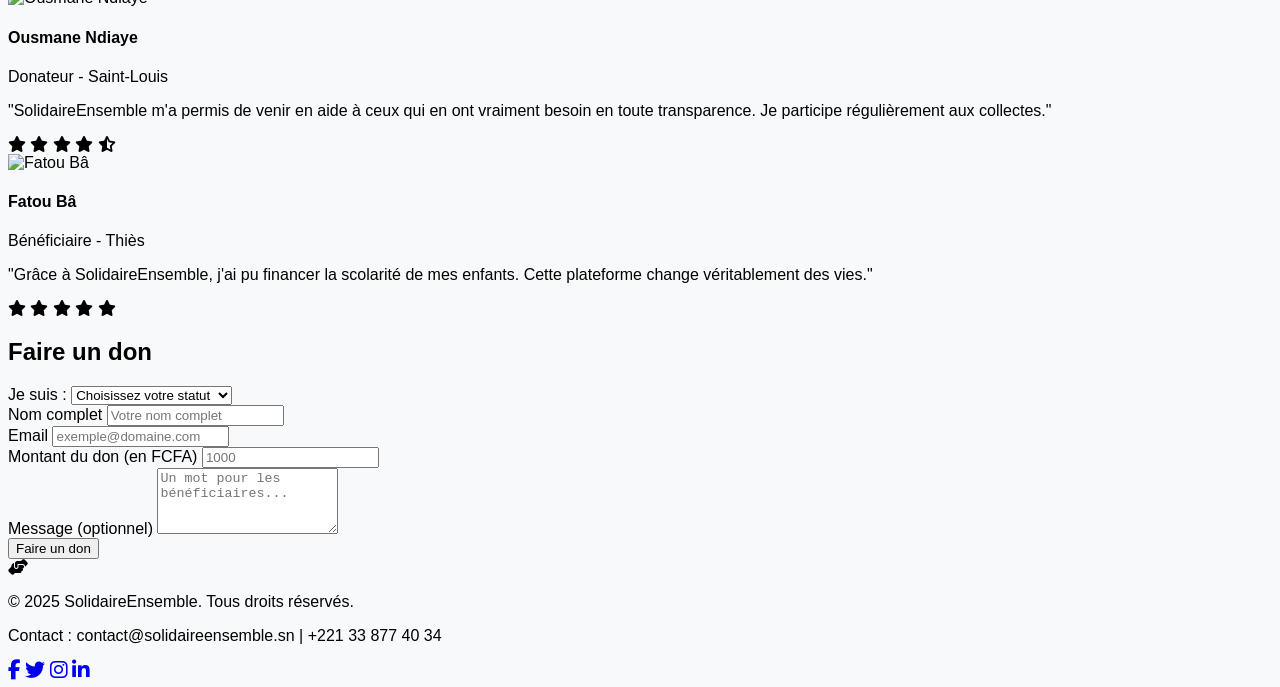
==== commit 87b47d30: "Ajout de la page inscription et modification de l'accueil (connexion-Seynabou)" ====
--- a/E-social/index.html
+++ b/E-social/index.html
@@ -111,13 +111,10 @@
                             un don</a>
                     </div>
                 </div>
-<<<<<<< Updated upstream
-=======
 
                 <a href="compteDonnateur.html"
                     class="nav-link border-transparent text-gray-500 hover:border-gray-300 hover:text-gray-700 inline-flex items-center px-1 pt-1 border-b-2 text-sm font-medium">compte
                     donnateur</a>
->>>>>>> Stashed changes
                 <div class="hidden sm:ml-6 sm:flex sm:items-center">
                     <button onclick="window.location.href='connexion.html'"
                         class="bg-green-600 hover:bg-green-700 text-white px-4 py-2 rounded-md text-sm font-medium mr-2">
@@ -311,18 +308,15 @@
             </div>
 
             <div class="text-center mt-10">
-<<<<<<< Updated upstream
-                <button class="bg-orange-500 hover:bg-orange-600 text-white font-bold py-3 px-8 rounded-lg text-lg">Voir
-                    toutes les collectes</button>
-=======
+
+            </div>
+            <div class="text-center mt-10">
                 <a href="collecte.html"
-                    class="bg-orange-500 hover:bg-orange-600 text-white font-bold py-3 px-8 rounded-lg text-lg inline-block">
+                    class="inline-block bg-orange-500 hover:bg-orange-600 text-white font-bold py-3 px-6 rounded-lg text-lg">
                     Voir toutes les collectes
                 </a>
-
->>>>>>> Stashed changes
-            </div>
-        </div>
+            </div>
+
     </section>
 
     <!-- Testimonials Section -->
@@ -454,13 +448,9 @@
         </div>
     </section>
 
-<<<<<<< Updated upstream
-=======
-
-
     <!--fin tout les collectes partie awa ndiaye-->
 
->>>>>>> Stashed changes
+
     <!-- Footer -->
     <footer class="bg-dark text-light py-8 mt-16">
         <div class="max-w-7xl mx-auto px-4 sm:px-6 lg:px-8 text-center">
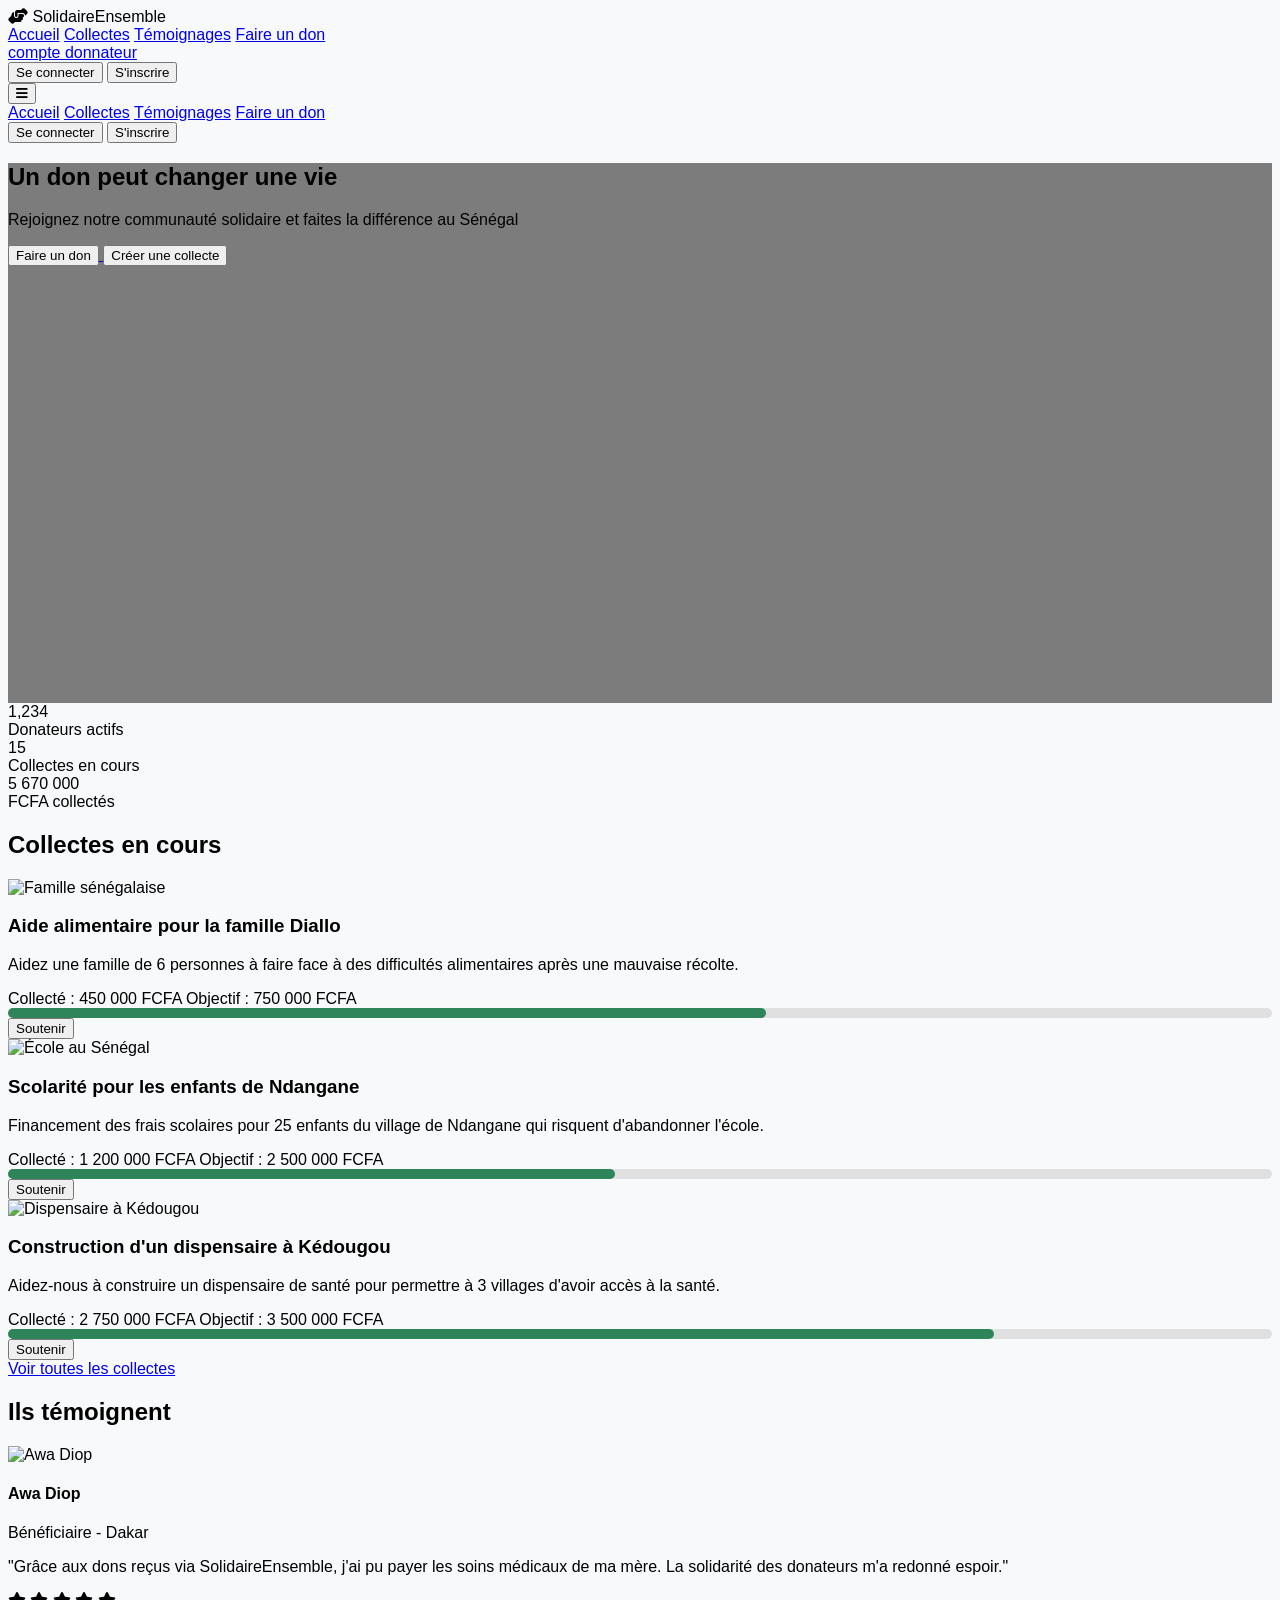
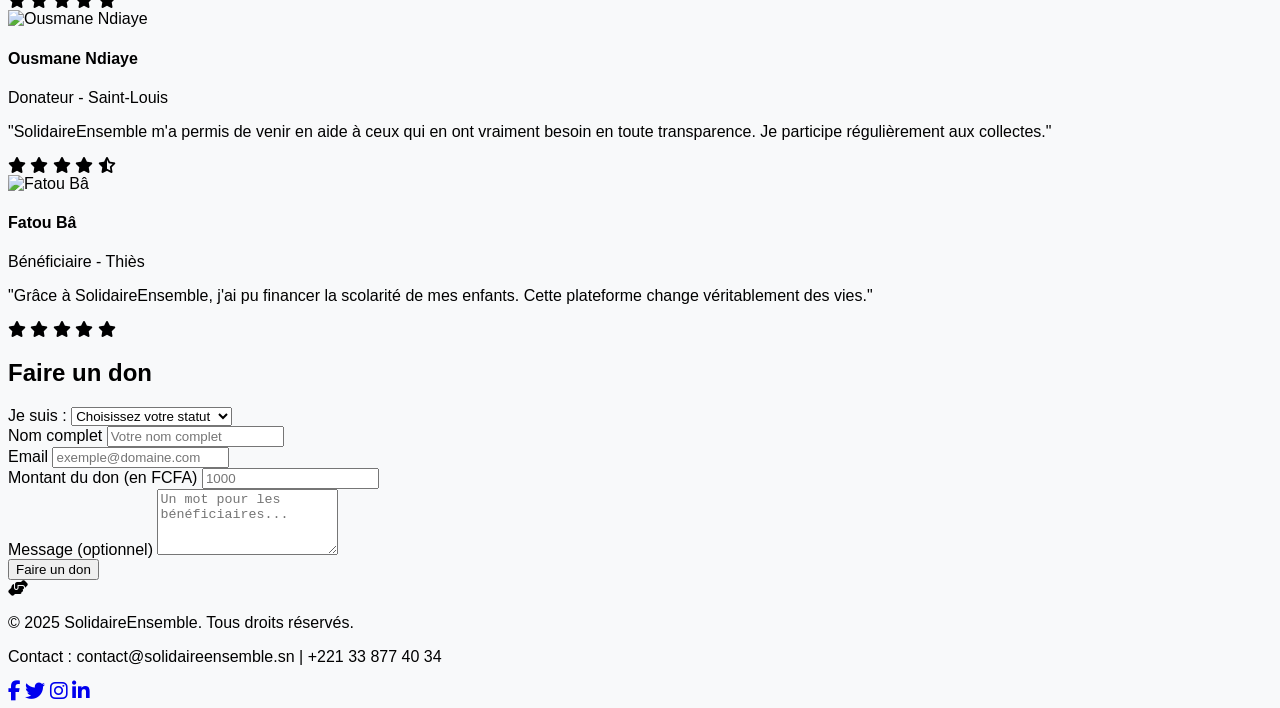
==== commit 1a7bfb8f: "Modifications sur index et inscription avant passage branche awa" ====
--- a/E-social/index.html
+++ b/E-social/index.html
@@ -2,30 +2,28 @@
 <html lang="fr">
 
 <head>
-    <meta charset="UTF-8" />
-    <meta name="viewport" content="width=device-width, initial-scale=1.0" />
+    <meta charset="UTF-8">
+    <meta name="viewport" content="width=device-width, initial-scale=1.0">
     <title>SolidaireEnsemble - Un don peut changer une vie</title>
-    <link rel="stylesheet" href="https://cdnjs.cloudflare.com/ajax/libs/font-awesome/6.4.0/css/all.min.css" />
+    <link rel="stylesheet" href="https://cdnjs.cloudflare.com/ajax/libs/font-awesome/6.4.0/css/all.min.css">
     <script src="https://cdn.tailwindcss.com"></script>
-    <link rel="stylesheet" href="style/style.css" />
+    <link rel="stylesheet" href="style/style.css">
     <script src="js/main.js"></script>
     <style>
         :root {
-            --primary: #2f855a;
-            --secondary: #dd6b20;
-            --light: #f7fafc;
-            --dark: #1a202c;
+            --primary: #2F855A;
+            --secondary: #DD6B20;
+            --light: #F7FAFC;
+            --dark: #1A202C;
         }
 
         body {
-            font-family: "Segoe UI", Tahoma, Geneva, Verdana, sans-serif;
-            background-color: #f8f9fa;
+            font-family: 'Segoe UI', Tahoma, Geneva, Verdana, sans-serif;
+            background-color: #F8F9FA;
         }
 
         .hero-image {
-            background-image: linear-gradient(rgba(0, 0, 0, 0.5),
-                    rgba(0, 0, 0, 0.5)),
-                url("https://img.freepik.com/photos-gratuite/bouchent-concept-communaute-mains_23-2148931127.jpg?semt=ais_items_boosted&w=740");
+            background-image: linear-gradient(rgba(0, 0, 0, 0.5), rgba(0, 0, 0, 0.5)), url('https://img.freepik.com/photos-gratuite/bouchent-concept-communaute-mains_23-2148931127.jpg?semt=ais_items_boosted&w=740');
             height: 60vh;
             background-position: center;
             background-repeat: no-repeat;
@@ -67,7 +65,7 @@
         }
 
         .nav-link:after {
-            content: "";
+            content: '';
             position: absolute;
             width: 0;
             height: 2px;
@@ -120,8 +118,9 @@
                         class="bg-green-600 hover:bg-green-700 text-white px-4 py-2 rounded-md text-sm font-medium mr-2">
                         Se connecter
                     </button>
-                    <button onclick="window.location.href='inscription.html'"
-                        class="bg-orange-500 hover:bg-orange-600 text-white px-4 py-2 rounded-md text-sm font-medium w-full">
+                    <button
+                        class="bg-orange-500 hover:bg-orange-600 text-white px-4 py-2 rounded-md text-sm font-medium"
+                        onclick="window.location.href='inscription.html'">
                         S'inscrire
                     </button>
 
@@ -152,15 +151,11 @@
             </div>
             <div class="pt-4 pb-3 border-t border-gray-200">
                 <div class="flex items-center px-4">
-                    <a href="connexion.html"
-                        class="bg-green-600 hover:bg-green-700 text-white px-4 py-2 rounded-md text-sm font-medium mr-2 w-full block text-center">
-                        Se connecter
-                    </a>
-
                     <button
-                        class="bg-orange-500 hover:bg-orange-600 text-white px-4 py-2 rounded-md text-sm font-medium w-full">
-                        <a href="Inscription">S'inscrire</a>
-                    </button>
+                        class="bg-green-600 hover:bg-green-700 text-white px-4 py-2 rounded-md text-sm font-medium mr-2 w-full">Se
+                        <a href="Connexion"></a>connecter</button>
+                    <button
+                        class="bg-orange-500 hover:bg-orange-600 text-white px-4 py-2 rounded-md text-sm font-medium w-full">S'inscrire</button>
                 </div>
             </div>
         </div>
@@ -169,22 +164,22 @@
     <!-- Hero Section -->
     <section id="accueil" class="hero-image flex items-center justify-center">
         <div class="text-center px-4">
-            <h1 class="text-4xl md:text-6xl font-bold text-white mb-6">
-                Un don peut changer une vie
-            </h1>
-            <p class="text-xl md:text-2xl text-white mb-8">
-                Rejoignez notre communauté solidaire et faites la différence au
-                Sénégal
-            </p>
+            <h1 class="text-4xl md:text-6xl font-bold text-white mb-6">Un don peut changer une vie</h1>
+            <p class="text-xl md:text-2xl text-white mb-8">Rejoignez notre communauté solidaire et faites la différence
+                au Sénégal</p>
             <div class="flex flex-col sm:flex-row justify-center gap-4">
-                <button onclick="document.getElementById('collectes').scrollIntoView({ behavior: 'smooth' });"
-                    class="bg-green-600 hover:bg-green-700 text-white font-bold py-3 px-8 rounded-lg text-lg">
-                    Faire un don
-                </button>
-                <button onclick="document.getElementById('faire-don').scrollIntoView({ behavior: 'smooth' });"
-                    class="bg-white hover:bg-gray-100 text-green-700 font-bold py-3 px-8 rounded-lg text-lg">
-                    Créer une collecte
-                </button>
+                <a href="#collectes">
+                    <button class="bg-green-600 hover:bg-green-700 text-white font-bold py-3 px-8 rounded-lg text-lg">
+                        Faire un don
+                    </button>
+                </a>
+
+                <a href="#faire-don">
+                    <button class="bg-white hover:bg-gray-100 text-green-700 font-bold py-3 px-8 rounded-lg text-lg">
+                        Créer une collecte
+                    </button>
+                </a>
+
             </div>
         </div>
     </section>
@@ -194,21 +189,15 @@
         <div class="max-w-7xl mx-auto px-4 sm:px-6 lg:px-8">
             <div class="grid grid-cols-1 md:grid-cols-3 gap-8 text-center">
                 <div class="p-6 rounded-lg border border-gray-200">
-                    <div class="text-green-600 text-5xl font-bold mb-2" id="donators-count">
-                        0
-                    </div>
+                    <div class="text-green-600 text-5xl font-bold mb-2" id="donators-count">0</div>
                     <div class="text-gray-600 text-lg">Donateurs actifs</div>
                 </div>
                 <div class="p-6 rounded-lg border border-gray-200">
-                    <div class="text-green-600 text-5xl font-bold mb-2" id="collects-count">
-                        0
-                    </div>
+                    <div class="text-green-600 text-5xl font-bold mb-2" id="collects-count">0</div>
                     <div class="text-gray-600 text-lg">Collectes en cours</div>
                 </div>
                 <div class="p-6 rounded-lg border border-gray-200">
-                    <div class="text-green-600 text-5xl font-bold mb-2" id="total-donations">
-                        0
-                    </div>
+                    <div class="text-green-600 text-5xl font-bold mb-2" id="total-donations">0</div>
                     <div class="text-gray-600 text-lg">FCFA collectés</div>
                 </div>
             </div>
@@ -218,23 +207,17 @@
     <!-- Current Collects Section -->
     <section id="collectes" class="bg-gray-50 py-16">
         <div class="max-w-7xl mx-auto px-4 sm:px-6 lg:px-8">
-            <h2 class="text-3xl font-bold text-center text-gray-800 mb-12">
-                Collectes en cours
-            </h2>
+            <h2 class="text-3xl font-bold text-center text-gray-800 mb-12">Collectes en cours</h2>
 
             <div class="grid grid-cols-1 md:grid-cols-2 lg:grid-cols-3 gap-8">
                 <!-- Collect Item 1 -->
                 <div class="bg-white rounded-lg shadow-md overflow-hidden collect-card">
                     <img src="https://media.istockphoto.com/id/1430371482/fr/photo/des-b%C3%A9n%C3%A9voles-asiatiques-emballent-des-biens-donn%C3%A9s-et-de-l%C3%A9picerie-%C3%A0-une-banque-alimentaire.jpg?s=612x612&w=0&k=20&c=bNVRONm7edIOkddOf6VmVcBocKPt4oDw5oXJl5x1ylU="
-                        alt="Famille sénégalaise" class="w-full h-48 object-cover" />
+                        alt="Famille sénégalaise" class="w-full h-48 object-cover">
                     <div class="p-6">
-                        <h3 class="text-xl font-semibold mb-2">
-                            Aide alimentaire pour la famille Diallo
-                        </h3>
-                        <p class="text-gray-600 mb-4">
-                            Aidez une famille de 6 personnes à faire face à des difficultés
-                            alimentaires après une mauvaise récolte.
-                        </p>
+                        <h3 class="text-xl font-semibold mb-2">Aide alimentaire pour la famille Diallo</h3>
+                        <p class="text-gray-600 mb-4">Aidez une famille de 6 personnes à faire face à des difficultés
+                            alimentaires après une mauvaise récolte.</p>
 
                         <div class="mb-4">
                             <div class="flex justify-between text-sm mb-1">
@@ -246,9 +229,8 @@
                             </div>
                         </div>
 
-                        <button class="w-full bg-green-600 hover:bg-green-700 text-white py-2 px-4 rounded-lg">
-                            Soutenir
-                        </button>
+                        <button
+                            class="w-full bg-green-600 hover:bg-green-700 text-white py-2 px-4 rounded-lg">Soutenir</button>
                     </div>
                 </div>
 
@@ -257,13 +239,9 @@
                     <img src="https://childrenofafrica.org/wp-content/uploads/2021/10/Fondation-children-of-africa-kits-scolaire-2020-2021-80-scaled.jpg"
                         alt="École au Sénégal" class="w-full h-48 object-cover" />
                     <div class="p-6">
-                        <h3 class="text-xl font-semibold mb-2">
-                            Scolarité pour les enfants de Ndangane
-                        </h3>
-                        <p class="text-gray-600 mb-4">
-                            Financement des frais scolaires pour 25 enfants du village de
-                            Ndangane qui risquent d'abandonner l'école.
-                        </p>
+                        <h3 class="text-xl font-semibold mb-2">Scolarité pour les enfants de Ndangane</h3>
+                        <p class="text-gray-600 mb-4">Financement des frais scolaires pour 25 enfants du village de
+                            Ndangane qui risquent d'abandonner l'école.</p>
 
                         <div class="mb-4">
                             <div class="flex justify-between text-sm mb-1">
@@ -275,24 +253,19 @@
                             </div>
                         </div>
 
-                        <button class="w-full bg-green-600 hover:bg-green-700 text-white py-2 px-4 rounded-lg">
-                            Soutenir
-                        </button>
+                        <button
+                            class="w-full bg-green-600 hover:bg-green-700 text-white py-2 px-4 rounded-lg">Soutenir</button>
                     </div>
                 </div>
 
                 <!-- Collect Item 3 -->
                 <div class="bg-white rounded-lg shadow-md overflow-hidden collect-card">
                     <img src="https://encrypted-tbn0.gstatic.com/images?q=tbn:ANd9GcTqqtoqpHK7Br8FeZOozDiQo40Pn9hkBjh14BOrrzU4fmsiDVShU4ZltK-C2Ol2y59Cu40&usqp=CAU"
-                        alt="Dispensaire à Kédougou" class="w-full h-48 object-cover" />
+                        alt="Dispensaire à Kédougou" class="w-full h-48 object-cover">
                     <div class="p-6">
-                        <h3 class="text-xl font-semibold mb-2">
-                            Construction d'un dispensaire à Kédougou
-                        </h3>
-                        <p class="text-gray-600 mb-4">
-                            Aidez-nous à construire un dispensaire de santé pour permettre à
-                            3 villages d'avoir accès à la santé.
-                        </p>
+                        <h3 class="text-xl font-semibold mb-2">Construction d'un dispensaire à Kédougou</h3>
+                        <p class="text-gray-600 mb-4">Aidez-nous à construire un dispensaire de santé pour permettre à 3
+                            villages d'avoir accès à la santé.</p>
 
                         <div class="mb-4">
                             <div class="flex justify-between text-sm mb-1">
@@ -303,45 +276,40 @@
                                 <div class="progress-fill" style="width: 78%"></div>
                             </div>
                         </div>
-                    </div>
-                </div>
-            </div>
-
-            <div class="text-center mt-10">
-
-            </div>
+
+                        <button
+                            class="w-full bg-green-600 hover:bg-green-700 text-white py-2 px-4 rounded-lg">Soutenir</button>
+                    </div>
+                </div>
+            </div>
+
             <div class="text-center mt-10">
                 <a href="collecte.html"
-                    class="inline-block bg-orange-500 hover:bg-orange-600 text-white font-bold py-3 px-6 rounded-lg text-lg">
-                    Voir toutes les collectes
+                    class="border-transparent text-gray-500 hover:bg-gray-50 hover:border-gray-300 hover:text-gray-700 block pl-3 pr-4 py-2 border-l-4 text-base font-medium">Voir
+                    toutes les collectes
                 </a>
             </div>
-
+        </div>
     </section>
 
     <!-- Testimonials Section -->
     <section id="temoignages" class="py-16 bg-white">
         <div class="max-w-7xl mx-auto px-4 sm:px-6 lg:px-8">
-            <h2 class="text-3xl font-bold text-center text-gray-800 mb-12">
-                Ils témoignent
-            </h2>
+            <h2 class="text-3xl font-bold text-center text-gray-800 mb-12">Ils témoignent</h2>
 
             <div class="grid grid-cols-1 md:grid-cols-2 lg:grid-cols-3 gap-8">
                 <!-- Testimonial 1 -->
                 <div class="bg-gray-50 p-6 rounded-lg shadow-md testimonial-card">
                     <div class="flex items-center mb-4">
                         <img src="https://st3.depositphotos.com/12985790/19356/i/450/depositphotos_193566232-stock-photo-portrait-young-smiling-african-american.jpg"
-                            alt="Awa Diop" class="w-12 h-12 rounded-full mr-4" />
+                            alt="Awa Diop" class="w-12 h-12 rounded-full mr-4">
                         <div>
                             <h4 class="font-semibold">Awa Diop</h4>
                             <p class="text-sm text-gray-500">Bénéficiaire - Dakar</p>
                         </div>
                     </div>
-                    <p class="text-gray-700 mb-4">
-                        "Grâce aux dons reçus via SolidaireEnsemble, j'ai pu payer les
-                        soins médicaux de ma mère. La solidarité des donateurs m'a redonné
-                        espoir."
-                    </p>
+                    <p class="text-gray-700 mb-4">"Grâce aux dons reçus via SolidaireEnsemble, j'ai pu payer les soins
+                        médicaux de ma mère. La solidarité des donateurs m'a redonné espoir."</p>
                     <div class="flex text-yellow-400">
                         <i class="fas fa-star"></i>
                         <i class="fas fa-star"></i>
@@ -355,17 +323,14 @@
                 <div class="bg-gray-50 p-6 rounded-lg shadow-md testimonial-card">
                     <div class="flex items-center mb-4">
                         <img src="https://img.freepik.com/photos-gratuite/gros-plan-bouleverse-americain-noir-personne_23-2148749582.jpg?semt=ais_items_boosted&w=740"
-                            alt="Ousmane Ndiaye" class="w-12 h-12 rounded-full mr-4" />
+                            alt="Ousmane Ndiaye" class="w-12 h-12 rounded-full mr-4">
                         <div>
                             <h4 class="font-semibold">Ousmane Ndiaye</h4>
                             <p class="text-sm text-gray-500">Donateur - Saint-Louis</p>
                         </div>
                     </div>
-                    <p class="text-gray-700 mb-4">
-                        "SolidaireEnsemble m'a permis de venir en aide à ceux qui en ont
-                        vraiment besoin en toute transparence. Je participe régulièrement
-                        aux collectes."
-                    </p>
+                    <p class="text-gray-700 mb-4">"SolidaireEnsemble m'a permis de venir en aide à ceux qui en ont
+                        vraiment besoin en toute transparence. Je participe régulièrement aux collectes."</p>
                     <div class="flex text-yellow-400">
                         <i class="fas fa-star"></i>
                         <i class="fas fa-star"></i>
@@ -379,16 +344,14 @@
                 <div class="bg-gray-50 p-6 rounded-lg shadow-md testimonial-card">
                     <div class="flex items-center mb-4">
                         <img src="https://img.freepik.com/photos-gratuite/belle-femme-africaine-portrait-visage-se-bouchent_53876-148041.jpg?semt=ais_hybrid&w=740"
-                            alt="Fatou Bâ" class="w-12 h-12 rounded-full mr-4" />
+                            alt="Fatou Bâ" class="w-12 h-12 rounded-full mr-4">
                         <div>
                             <h4 class="font-semibold">Fatou Bâ</h4>
                             <p class="text-sm text-gray-500">Bénéficiaire - Thiès</p>
                         </div>
                     </div>
-                    <p class="text-gray-700 mb-4">
-                        "Grâce à SolidaireEnsemble, j'ai pu financer la scolarité de mes
-                        enfants. Cette plateforme change véritablement des vies."
-                    </p>
+                    <p class="text-gray-700 mb-4">"Grâce à SolidaireEnsemble, j'ai pu financer la scolarité de mes
+                        enfants. Cette plateforme change véritablement des vies."</p>
                     <div class="flex text-yellow-400">
                         <i class="fas fa-star"></i>
                         <i class="fas fa-star"></i>
@@ -404,18 +367,13 @@
     <!-- Faire un Don Section -->
     <section id="faire-don" class="bg-gray-50 py-16">
         <div class="max-w-4xl mx-auto px-4 sm:px-6 lg:px-8">
-            <h2 class="text-3xl font-bold text-center text-gray-800 mb-12">
-                Faire un don
-            </h2>
+            <h2 class="text-3xl font-bold text-center text-gray-800 mb-12">Faire un don</h2>
             <form class="bg-white rounded-lg shadow-md p-8 space-y-6" id="donation-form">
                 <div>
                     <label for="donor-type" class="block text-gray-700 font-semibold mb-2">Je suis :</label>
                     <select id="donor-type" name="donor-type"
                         class="w-full border border-gray-300 rounded-md p-2 focus:outline-none focus:ring-2 focus:ring-green-600">
-                        <option value="" disabled selected hidden>
-                            Choisissez votre statut
-                        </option>
-
+                        <option value="" disabled selected>Choisissez votre statut</option>
                         <option value="donateur">Donateur</option>
                         <option value="necessiteux">Personne nécessiteuse</option>
                     </select>
@@ -441,15 +399,15 @@
                         class="w-full border border-gray-300 rounded-md p-2 focus:outline-none focus:ring-2 focus:ring-green-600"></textarea>
                 </div>
                 <button type="submit"
-                    class="w-full bg-green-600 hover:bg-green-700 text-white py-3 rounded-lg font-semibold text-lg">
-                    Faire un don
-                </button>
+                    class="w-full bg-green-600 hover:bg-green-700 text-white py-3 rounded-lg font-semibold text-lg">Faire
+                    un don</button>
             </form>
         </div>
     </section>
 
+
+
     <!--fin tout les collectes partie awa ndiaye-->
-
 
     <!-- Footer -->
     <footer class="bg-dark text-light py-8 mt-16">
@@ -458,9 +416,7 @@
                 <i class="fas fa-hands-helping text-3xl text-green-400 mx-auto"></i>
             </div>
             <p>© 2025 SolidaireEnsemble. Tous droits réservés.</p>
-            <p class="mt-2 text-sm text-gray-400">
-                Contact : contact@solidaireensemble.sn | +221 33 877 40 34
-            </p>
+            <p class="mt-2 text-sm text-gray-400">Contact : contact@solidaireensemble.sn | +221 33 877 40 34</p>
             <div class="mt-4 flex justify-center space-x-6">
                 <a href="#" aria-label="Facebook" class="text-green-400 hover:text-green-600"><i
                         class="fab fa-facebook-f fa-lg"></i></a>
@@ -476,30 +432,25 @@
 
     <!-- Optional JavaScript for Mobile Menu Toggle -->
     <script>
-        const menuButton = document.querySelector(
-            'nav button[aria-controls="mobile-menu"]'
-        );
-        const mobileMenu = document.getElementById("mobile-menu");
-
-        menuButton.addEventListener("click", () => {
-            const expanded =
-                menuButton.getAttribute("aria-expanded") === "true" || false;
-            menuButton.setAttribute("aria-expanded", !expanded);
-            mobileMenu.classList.toggle("hidden");
+        const menuButton = document.querySelector('nav button[aria-controls="mobile-menu"]');
+        const mobileMenu = document.getElementById('mobile-menu');
+
+        menuButton.addEventListener('click', () => {
+            const expanded = menuButton.getAttribute('aria-expanded') === 'true' || false;
+            menuButton.setAttribute('aria-expanded', !expanded);
+            mobileMenu.classList.toggle('hidden');
         });
 
         // Example of incrementing stats for demo (can be replaced with real data)
-        document.getElementById("donators-count").textContent = "1,234";
-        document.getElementById("collects-count").textContent = "15";
-        document.getElementById("total-donations").textContent = "5 670 000";
+        document.getElementById('donators-count').textContent = '1,234';
+        document.getElementById('collects-count').textContent = '15';
+        document.getElementById('total-donations').textContent = '5 670 000';
 
         // Donation form submission handler (simple alert for demo)
-        const donationForm = document.getElementById("donation-form");
-        donationForm.addEventListener("submit", (e) => {
+        const donationForm = document.getElementById('donation-form');
+        donationForm.addEventListener('submit', (e) => {
             e.preventDefault();
-            alert(
-                "Merci pour votre générosité ! Votre don a bien été pris en compte."
-            );
+            alert('Merci pour votre générosité ! Votre don a bien été pris en compte.');
             donationForm.reset();
         });
     </script>
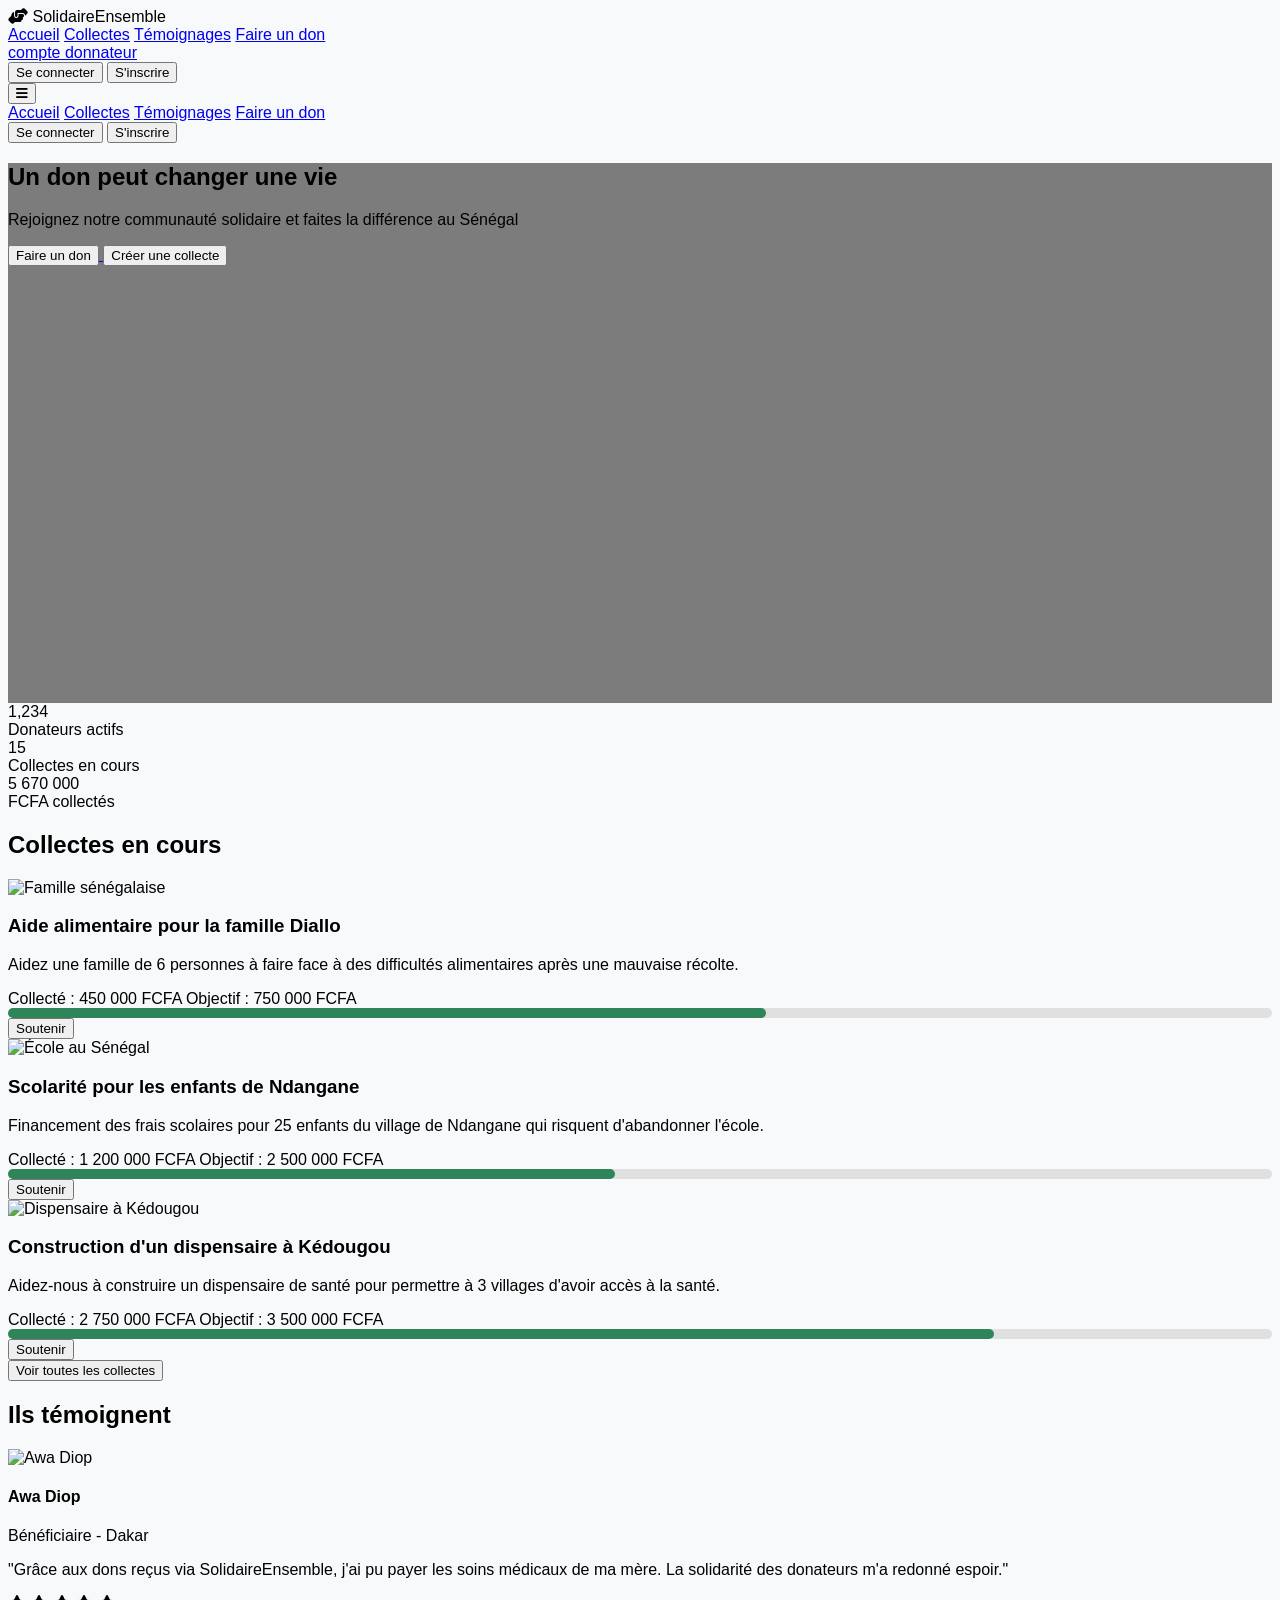
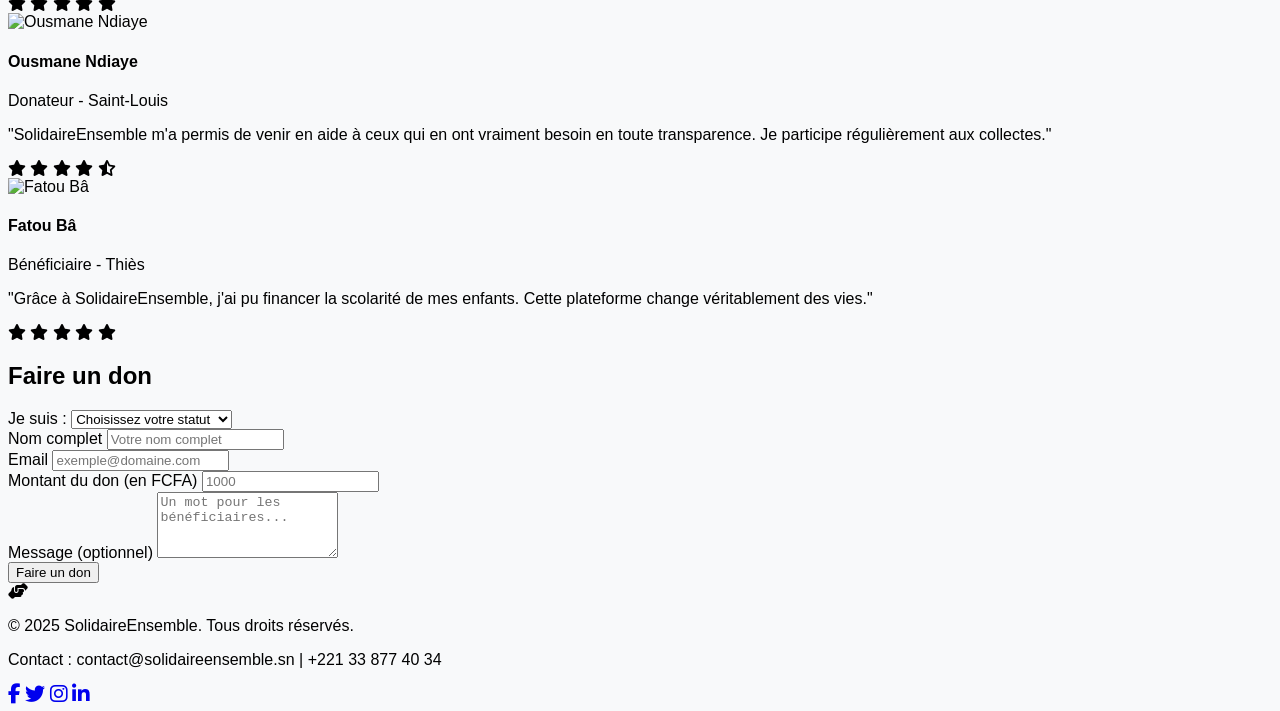
==== commit 59c737dc: "Modifications locales avant fusion de la branche de Younousse" ====
--- a/E-social/index.html
+++ b/E-social/index.html
@@ -284,10 +284,13 @@
             </div>
 
             <div class="text-center mt-10">
-                <a href="collecte.html"
-                    class="border-transparent text-gray-500 hover:bg-gray-50 hover:border-gray-300 hover:text-gray-700 block pl-3 pr-4 py-2 border-l-4 text-base font-medium">Voir
-                    toutes les collectes
+                <a href="collecte.html">
+                    <button
+                        class="bg-orange-500 hover:bg-orange-600 text-white px-4 py-2 rounded-md text-sm font-medium">
+                        Voir toutes les collectes
+                    </button>
                 </a>
+
             </div>
         </div>
     </section>
